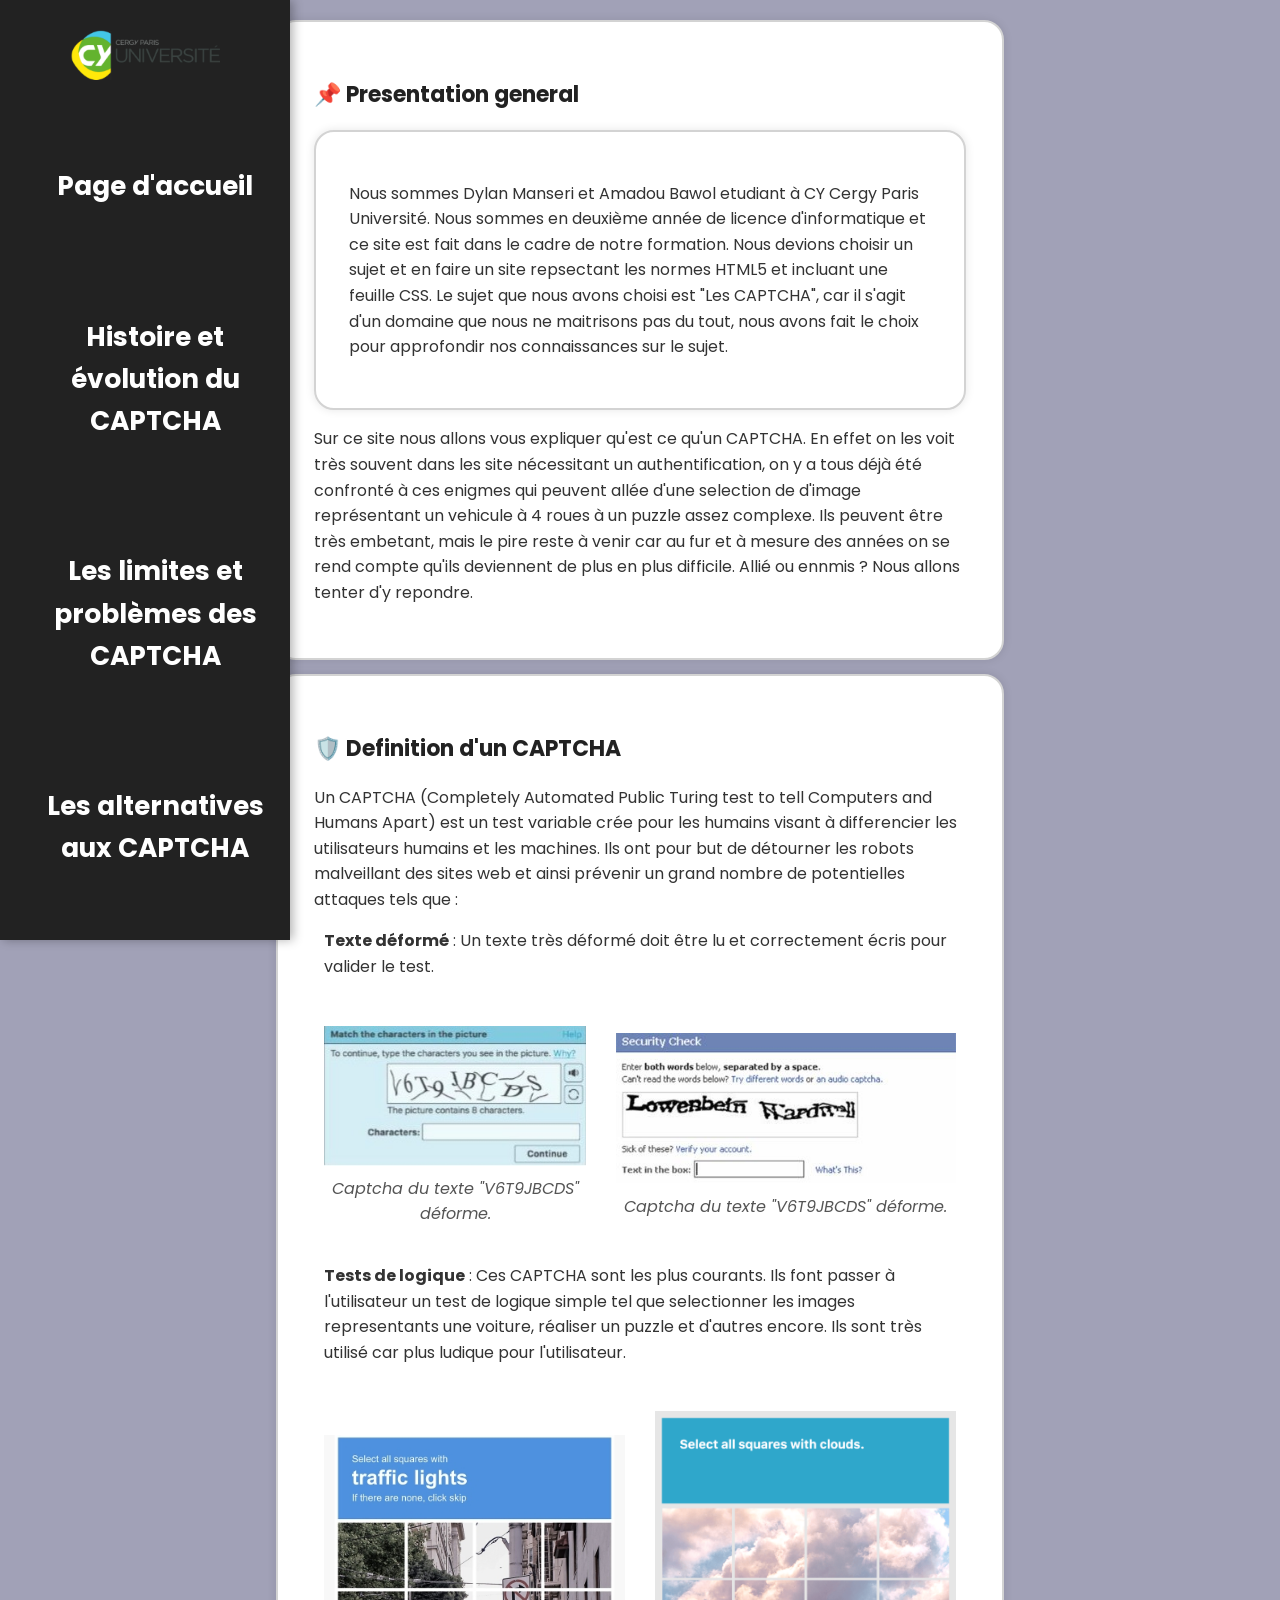
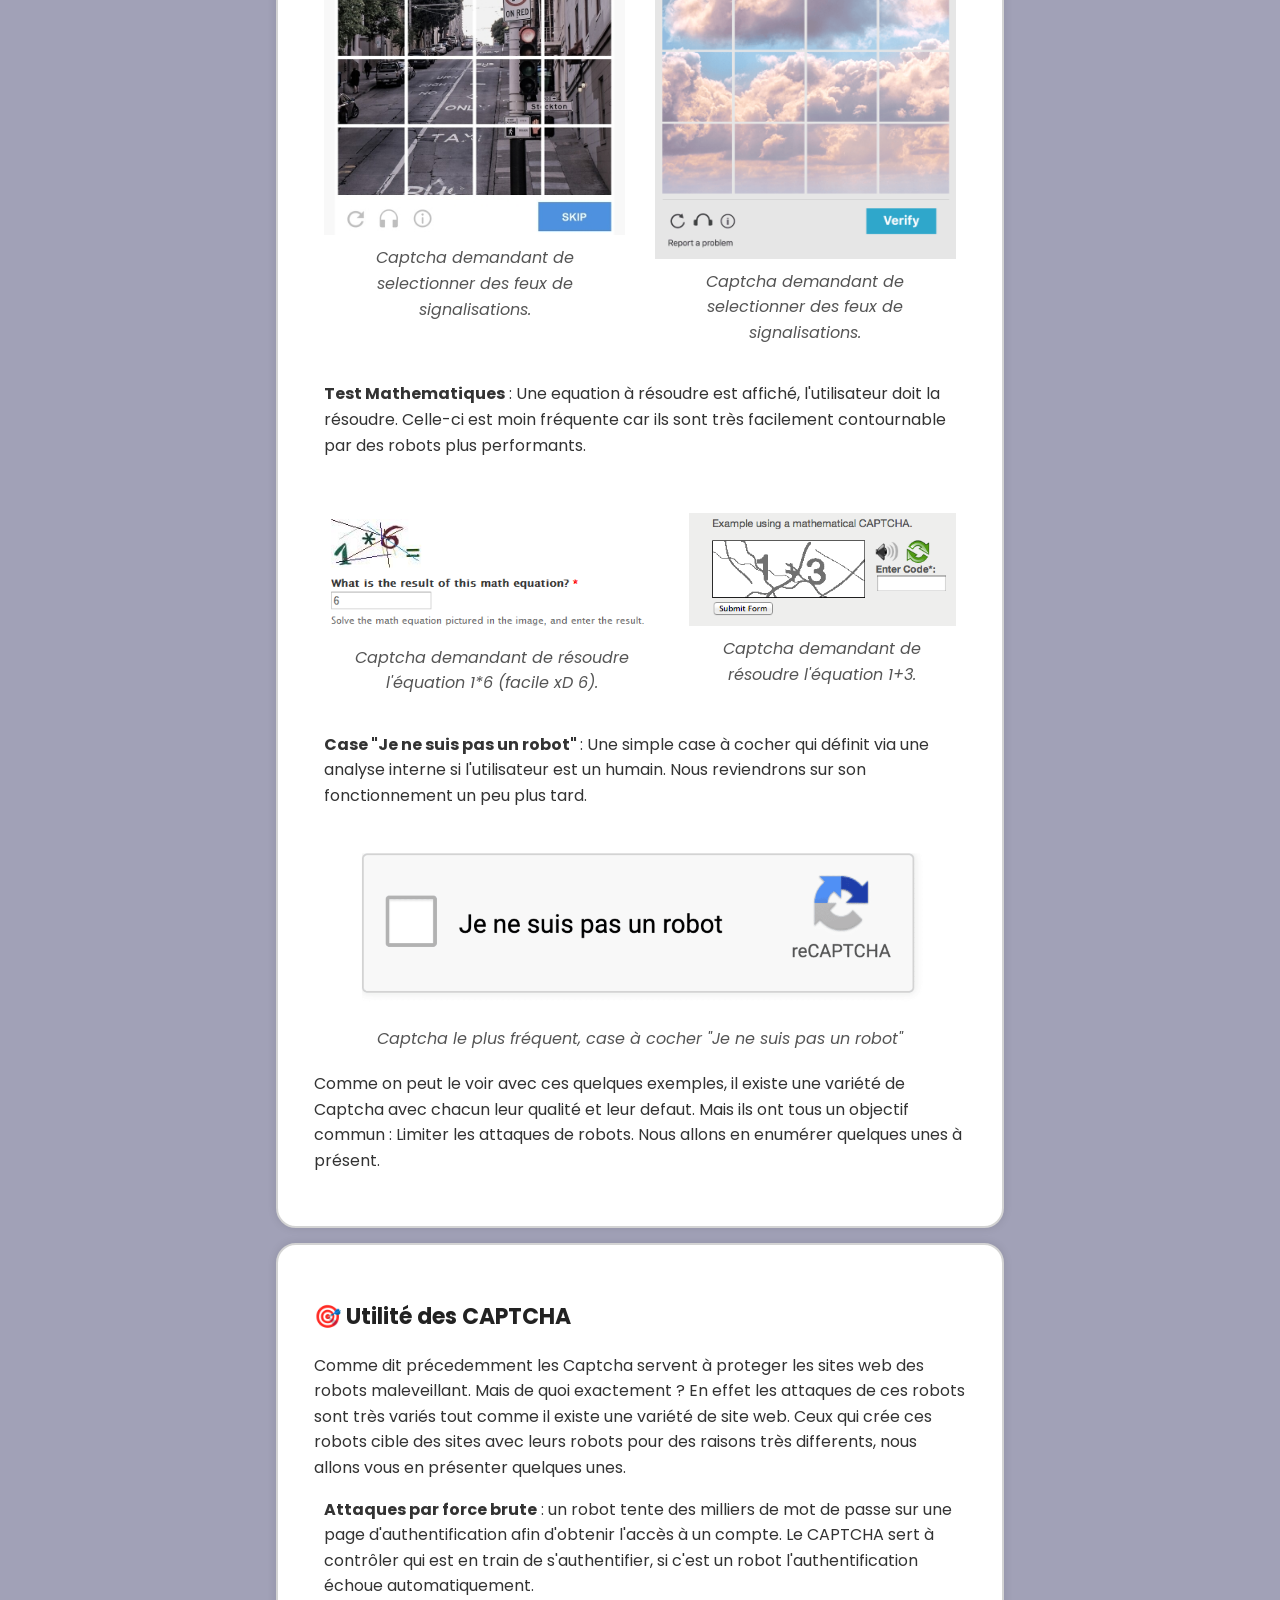
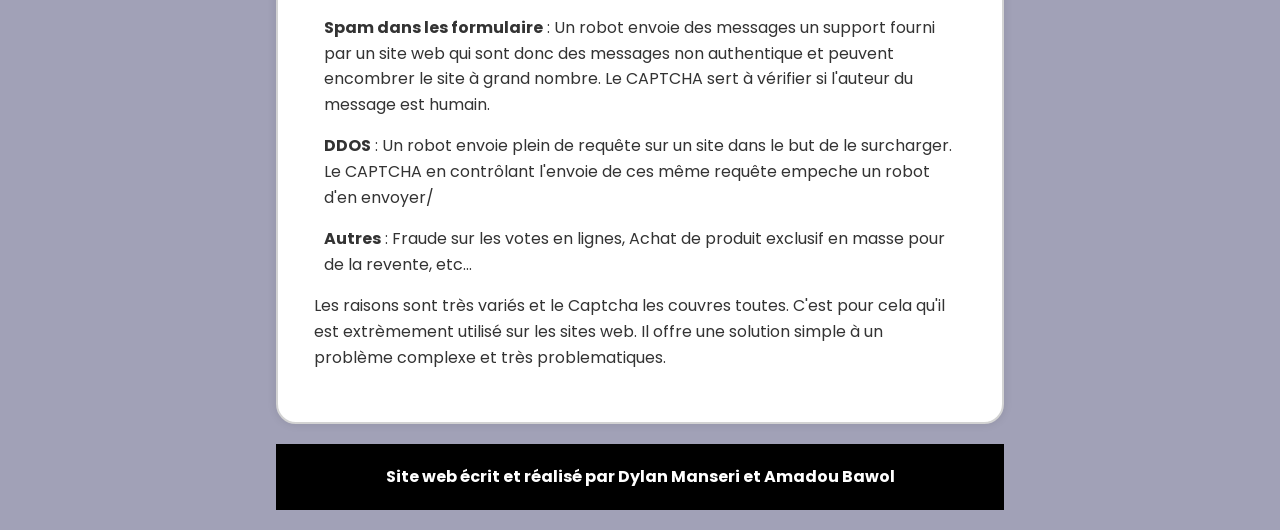
==== index.html @ c6b1b8c3 "Update index.html" ====
<!DOCTYPE html>
<html lang="fr">
<head>
    <meta charset="UTF-8">
      <meta name="description" content="Page d'introduction sur les CAPTCHA">
      <meta name="author" content="Dylan Manseri, Amadou Bawol">
      <link rel="icon" type="image/x-ico" href="favicon.ico"/>
      <link href="https://fonts.googleapis.com/css2?family=Poppins&display=swap" rel="stylesheet">
      <link rel="stylesheet" href="css/style.css">
    <title class="h1"> Les CAPTCHA</title>
</head>  
<body class="body">
    <header class="sidebar">
      <img src="images/cyLogo.png" alt="Logo de l'université CY Cergy Paris Université">
      <nav>
        <ul>
          <li>
            <p style="font-size : 24px"> <a href="index.html">Page d'accueil</a> </p>
          </li>
          <li>
            <p style="font-size : 24px"> <a href="histoire.html">Histoire et évolution du CAPTCHA</a> </p>
          </li>
          <li>
            <p style="font-size : 24px"> <a href="limite.html">Les limites et problèmes des CAPTCHA </a></p>
          </li>
          <li>
            <p style="font-size : 24px"> <a href="alternatives.html">Les alternatives aux CAPTCHA </a></p>
          </li>
        </ul>
      </nav>
    </header>
    <main class="cadrant">
        <section>
        <h2>📌 Presentation general</h2>
        <article>
            <p>Nous sommes Dylan Manseri et Amadou Bawol etudiant à CY Cergy Paris Université. Nous sommes en deuxième année de licence d'informatique et 
            ce site est fait dans le cadre de notre formation. Nous devions choisir un sujet et en faire un site repsectant les normes HTML5 et incluant une feuille CSS.
            Le sujet que nous avons choisi est "Les CAPTCHA", car il s'agit d'un domaine que nous ne maitrisons pas du tout, nous avons fait le choix pour approfondir
            nos connaissances sur le sujet. 
            </p>
        </article>
            <p>
            Sur ce site nous allons vous expliquer qu'est ce qu'un CAPTCHA. En effet on les voit très souvent dans les site 
            nécessitant un authentification, on y a tous déjà été confronté à ces enigmes qui peuvent allée d'une selection de d'image représentant un vehicule à 4 roues à un puzzle assez complexe. 
            Ils peuvent être très embetant, mais le pire reste à venir car au fur et à mesure des années on se rend compte qu'ils deviennent de plus en plus difficile. Allié ou ennmis ? 
            Nous allons tenter d'y repondre.
            </p>
        </section>
        <section>
            <h2>🛡️ Definition d'un CAPTCHA </h2>
            <p>Un CAPTCHA (Completely Automated Public Turing test to tell Computers and Humans Apart) est un test variable crée pour les humains visant à differencier
                les utilisateurs humains et les machines. Ils ont pour but de détourner les robots malveillant des sites web et ainsi prévenir un grand nombre de potentielles 
                attaques tels que :
                <nav>
                    <ul>
                        <li>
                            <p><strong>Texte déformé</strong> : Un texte très déformé doit être lu et correctement écris pour valider le test.</p>
                            <div class="double-image">
                              <figure>
                                  <img src="images/captchaMot.jpg" alt="Captcha d'un texte">
                                  <figcaption style ="font-style: italic;">Captcha du texte "V6T9JBCDS" déforme.</figcaption>
                              </figure>
                              <figure>
                                <img src="images/captchaTexte2.jpg" alt="Captcha d'un texte">
                                <figcaption style ="font-style: italic;">Captcha du texte "V6T9JBCDS" déforme.</figcaption>
                              </figure>
                            </div>
                        </li>
                        <li>
                            <p><strong>Tests de logique</strong> : Ces CAPTCHA sont les plus courants. Ils font passer à l'utilisateur un test de logique simple tel que 
                            selectionner les images representants une voiture, réaliser un puzzle et d'autres encore. Ils sont très utilisé car plus ludique pour 
                            l'utilisateur. </p>
                          <div class="double-image">
                            <figure>
                              <img src="images/captchaImage.jpg" alt="Captcha d'image">
                              <figcaption style ="font-style: italic;">Captcha demandant de selectionner des feux de signalisations.</figcaption>
                            </figure>
                            <figure>
                              <img src="images/captchaImage2.png" alt="Captcha d'image">
                              <figcaption style ="font-style: italic;">Captcha demandant de selectionner des feux de signalisations.</figcaption>
                            </figure>
                          </div>
                        </li>
                        <li>
                            <p><strong>Test Mathematiques</strong> : Une equation à résoudre est affiché, l'utilisateur doit la résoudre. Celle-ci est moin fréquente 
                                car ils sont très facilement contournable par des robots plus performants.
                            </p>
                            <div class="double-image">
                              <figure>
                                <img src="images/equationCaptcha.png" alt="Captcha d'une equation">
                                <figcaption style ="font-style: italic;">Captcha demandant de résoudre l'équation 1*6 (facile xD 6).</figcaption>
                              </figure>
                              <figure>
                                <img src="images/equationCaptcha2.png" alt="Captcha d'une equation">
                                <figcaption style ="font-style: italic;">Captcha demandant de résoudre l'équation 1+3.</figcaption>
                              </figure>
                            </div>
                        </li>
                        <li>
                            <p><strong>Case "Je ne suis pas un robot" </strong> : Une simple case à cocher qui définit via une analyse interne si l'utilisateur 
                            est un humain. Nous reviendrons sur son fonctionnement un peu plus tard.</p>
                            <figure style="text-align: center;">
                              <img src="images/jeNeSuisPasUnRobot.png" alt="Captcha d'une case à cocher">
                              <figcaption style ="font-style: italic;">Captcha le plus fréquent, case à cocher "Je ne suis pas un robot"</figcaption>
                            </figure>

                        </li>
                    </ul>
                </nav>
                <p>Comme on peut le voir avec ces quelques exemples, il existe une variété de Captcha avec chacun leur qualité et leur defaut. Mais ils ont 
                  tous un objectif commun : Limiter les attaques de robots. Nous allons en enumérer quelques unes à présent.
                </p>
        </section>
        <section>
          <h2>🎯 Utilité des CAPTCHA</h2>
            <p>Comme dit précedemment les Captcha servent à proteger les sites web des robots maleveillant. Mais de quoi exactement ? En effet 
              les attaques de ces robots sont très variés tout comme il existe une variété de site web. Ceux qui crée ces robots cible des sites 
              avec leurs robots pour des raisons très differents, nous allons vous en présenter quelques unes.
            </p>
            <nav>
                <ul>
                    <li>
                        <p><strong>Attaques par force brute</strong> : un robot tente des milliers de mot de passe sur une page d'authentification afin d'obtenir
                        l'accès à un compte. Le CAPTCHA sert à contrôler qui est en train de s'authentifier, si c'est un robot l'authentification échoue automatiquement.</p>
                    </li>
                    <li>
                        <p><strong>Spam dans les formulaire</strong> : Un robot envoie des messages un support fourni par un site web qui sont donc des messages 
                         non authentique et peuvent encombrer le site à grand nombre. Le CAPTCHA sert à vérifier si l'auteur du message est humain.</p>
                    </li>
                    <li>
                        <p><strong>DDOS</strong> : Un robot envoie plein de requête sur un site dans le but de le surcharger. Le CAPTCHA en contrôlant l'envoie de ces
                        même requête empeche un robot d'en envoyer/</p>
                    </li>
                    <li>
                        <p><strong>Autres</strong> : Fraude sur les votes en lignes, Achat de produit exclusif en masse pour de la revente, etc...</p>
                    </li>
                </ul>
            </nav>
            <p>Les raisons sont très variés et le Captcha les couvres toutes. C'est pour cela qu'il est extrèmement utilisé sur les sites web. 
              Il offre une solution simple à un problème complexe et très problematiques. </p>
        </section>
    </main>
    <footer class="footer"><strong>Site web écrit et réalisé par Dylan Manseri et Amadou Bawol</strong></footer>
</body>
</html>
---- css/style.css ----
body {
    font-family: 'Poppins', sans-serif;
    margin: 0;
    background-color: #3a3a6979;
    color: #333;
    line-height: 1.6;
    padding: 20px;
    margin-left: 20%;
    margin-right: 20%;
}

.double-image {
    justify-content: center; /* Centre les figures horizontalement */
    align-items: center;
    display: flex;
    gap: 30px;
}

.content {
    margin-left: 270px; /* Décale le contenu pour éviter qu'il soit sous la sidebar */
    padding: 20px;
}


header {
    background-color: black;
    color: white;
    padding: 20px;
    text-align: center;
}


nav ul {
    list-style: none;
    padding: 0;
    justify-content: center;
}

nav ul li {
    margin: 10px;
}

nav ul li a {
    color: white;
    text-decoration: none;
    font-size: 20px;
    font-weight: bold;
}

ul {
    padding-left: 20px;
}


h1 {
    font-size: 36px;
    text-align: center;
    text-transform: uppercase;
}

h2 {
    font-size: 22px;
    font-weight: bold;
    color: #222;
}


.sidebar {
    position: fixed;
    left: 0;
    top: 0;
    width: 250px; /* Largeur */
    height: 100vh; /* Hauteur sur toute la page */
    background: #222; /* Noir léger pour un effet moderne */
    color: white;
    padding-top: 20px;
    box-shadow: 3px 0 10px rgba(0, 0, 0, 0.3); /* Ajoute une ombre à droite */
    display: flex;
    flex-direction: column;
    align-items: center;
}

/* Style du logo */
.sidebar img {
    width: 150px; /* Ajuste la taille du logo */
    margin-bottom: 20px;
}

/* Style des liens */
.sidebar ul {
    list-style: none;
    padding: 0;
    width: 100%;
}

.sidebar ul li {
    width: 100%;
    text-align: center;
    padding: 15px 0;
}

.sidebar ul li a {
    color: white;
    text-decoration: none;
    font-size: 1.1em;
    font-weight: bold;
    display: block;
    padding: 10px;
    transition: background 0.3s, transform 0.2s;
}

/* Effet au survol */
.sidebar ul li a:hover {
    background: #444;
    transform: scale(1.05); /* Légère animation */
    border-radius: 5px;
}


section, article {
    background: white;
    border-radius: 20px;
    box-shadow: 0px 0px 10px rgba(0, 0, 0, 0.1);
    padding: 5%;
    margin-bottom : 2%;
    border:2px solid rgb(211, 211, 211);
}


img {
    max-width: 100%;
    height: auto;
    display: block;
    margin: 10px auto;
}


figure {
    text-align: center;
    margin: 20px 0;
}

figcaption {
    font-style: italic;
    color: #555;
}


table {
    width: 100%;
    border-collapse: collapse;
    margin-top: 10px;
}

th, td {
    border: 1px solid #ddd;
    padding: 10px;
    text-align: left;
}

th {
    background: #333;
    color: white;
}


footer {
    text-align: center;
    padding: 20px;
    background: black;
    color: white;
    margin-top: 20px;
}

.conteneur{
    display: flex; /* Active l'affichage en ligne */
    justify-content: center; /* Centre les figures horizontalement */
    align-items: center;
    gap: 20px; /* Espace entre l'image et le texte */
}

.conteneur img {
    flex-basis: 30%; /* L’image prend 30% de l’espace */
    max-width: 200px; /* Taille max */
    height: auto;
    flex-shrink: 0; /* Empêche l’image de se réduire */
    border-radius: 10px; /* Optionnel : Ajoute des bords arrondis */
}

.container p {
    flex: 1; /* Le texte prend tout l’espace restant */
    font-size: 1.2em; /* Agrandir le texte si besoin */
}
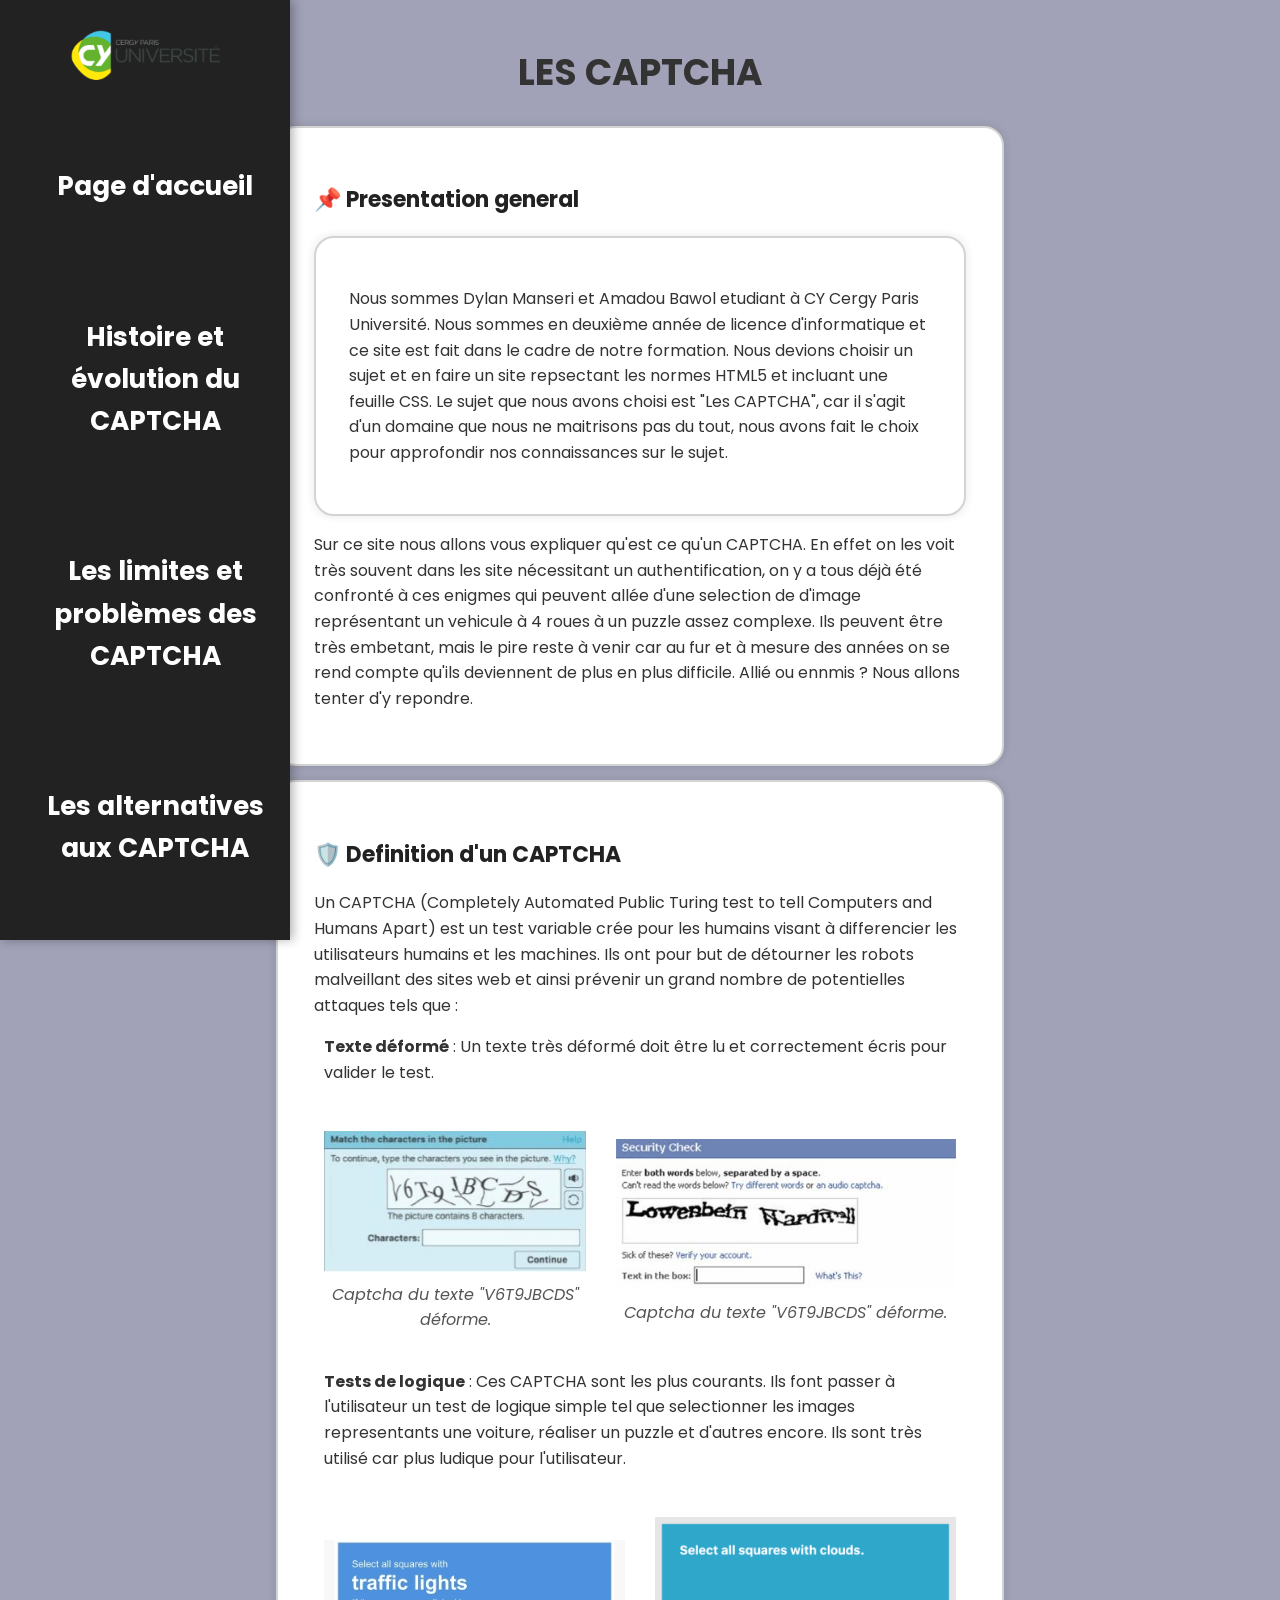
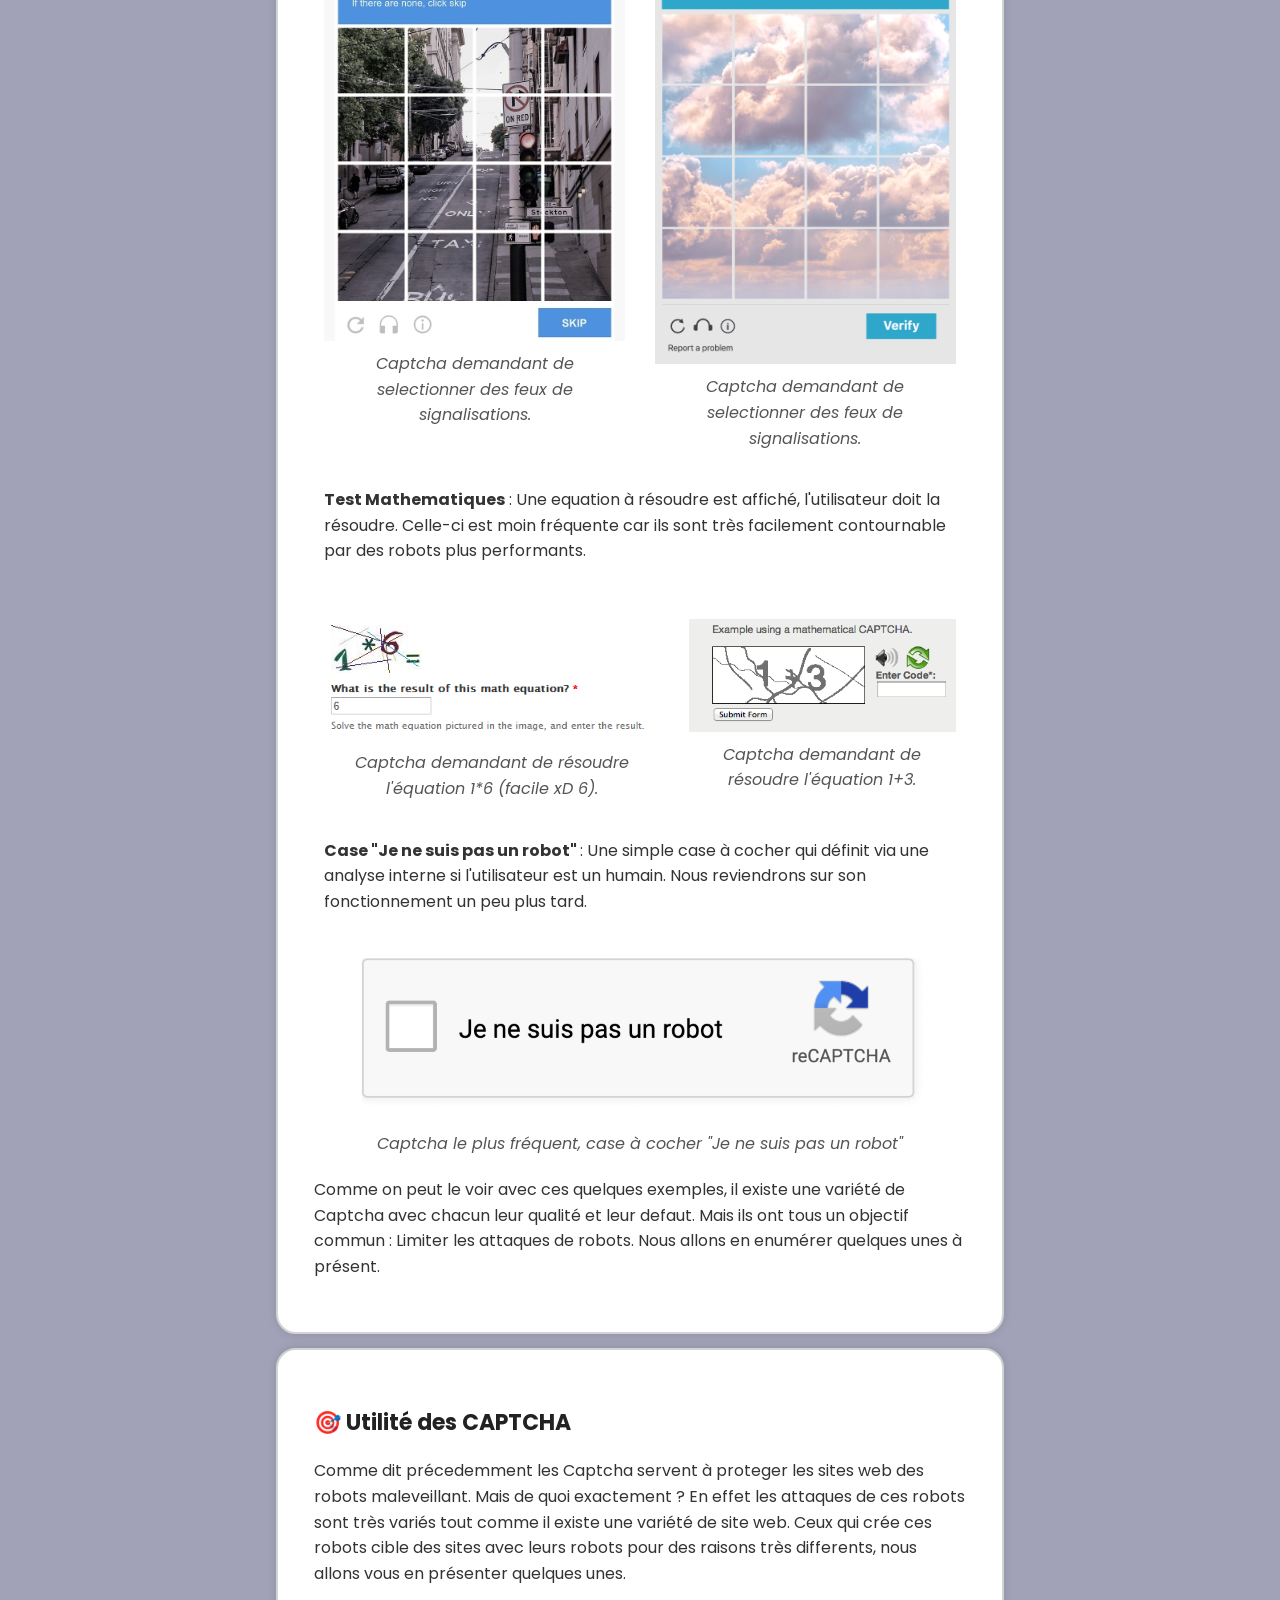
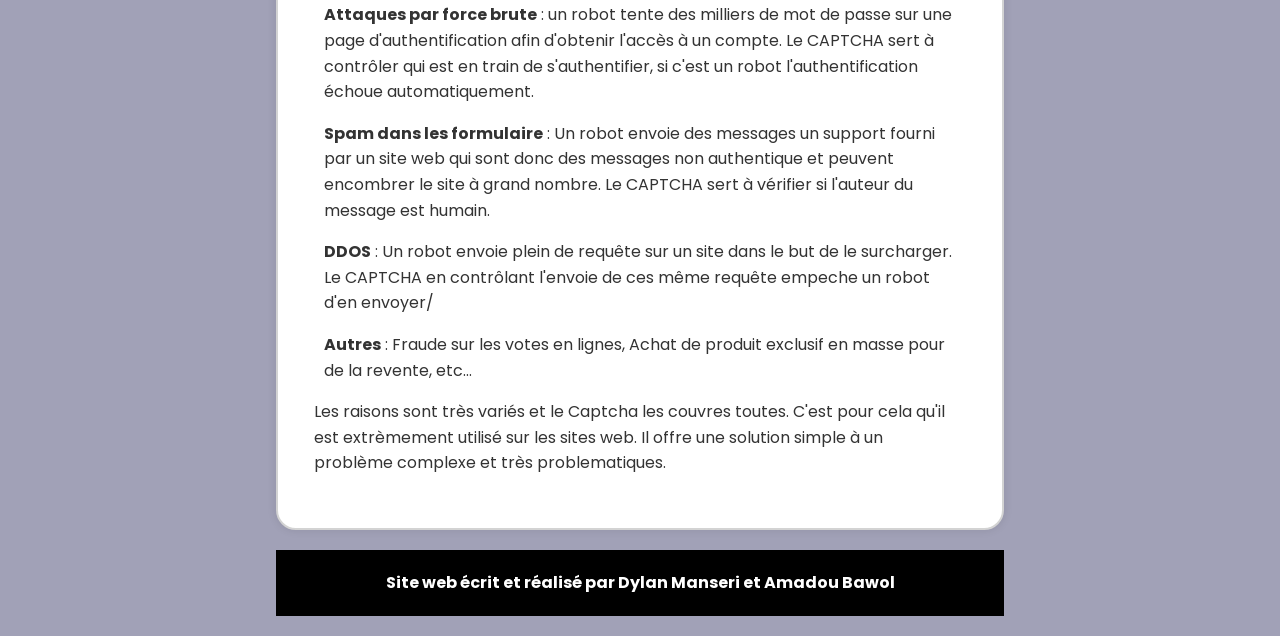
==== commit 87fd1279: "Update index.html" ====
--- a/index.html
+++ b/index.html
@@ -7,9 +7,10 @@
       <link rel="icon" type="image/x-ico" href="favicon.ico"/>
       <link href="https://fonts.googleapis.com/css2?family=Poppins&display=swap" rel="stylesheet">
       <link rel="stylesheet" href="css/style.css">
-    <title class="h1"> Les CAPTCHA</title>
+    <title> Les CAPTCHA</title>
 </head>  
 <body class="body">
+    <h1 class="h1">Les CAPTCHA</h1>
     <header class="sidebar">
       <img src="images/cyLogo.png" alt="Logo de l'université CY Cergy Paris Université">
       <nav>
--- a/css/style.css
+++ b/css/style.css
@@ -151,6 +151,8 @@
     width: 100%;
     border-collapse: collapse;
     margin-top: 10px;
+    border: 1px solid black; 
+    border-collapse: collapse;
 }
 
 th, td {
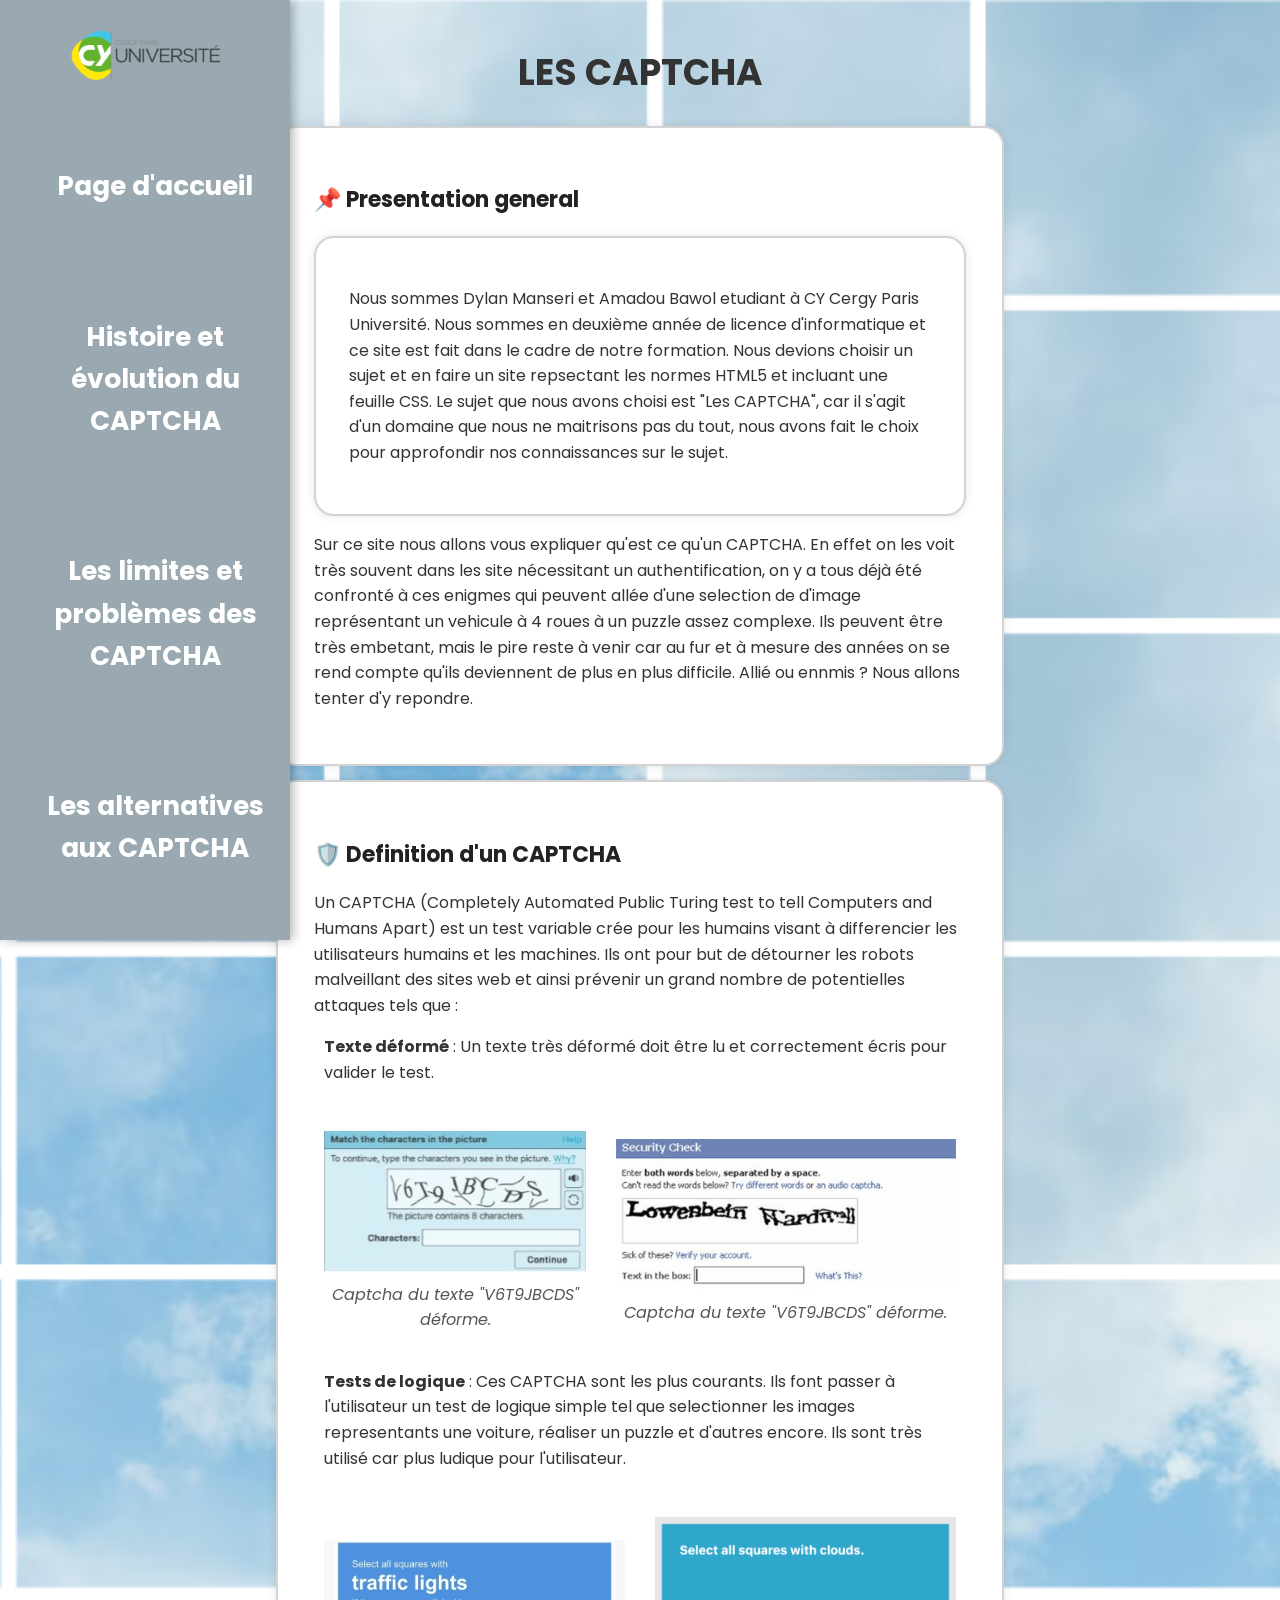
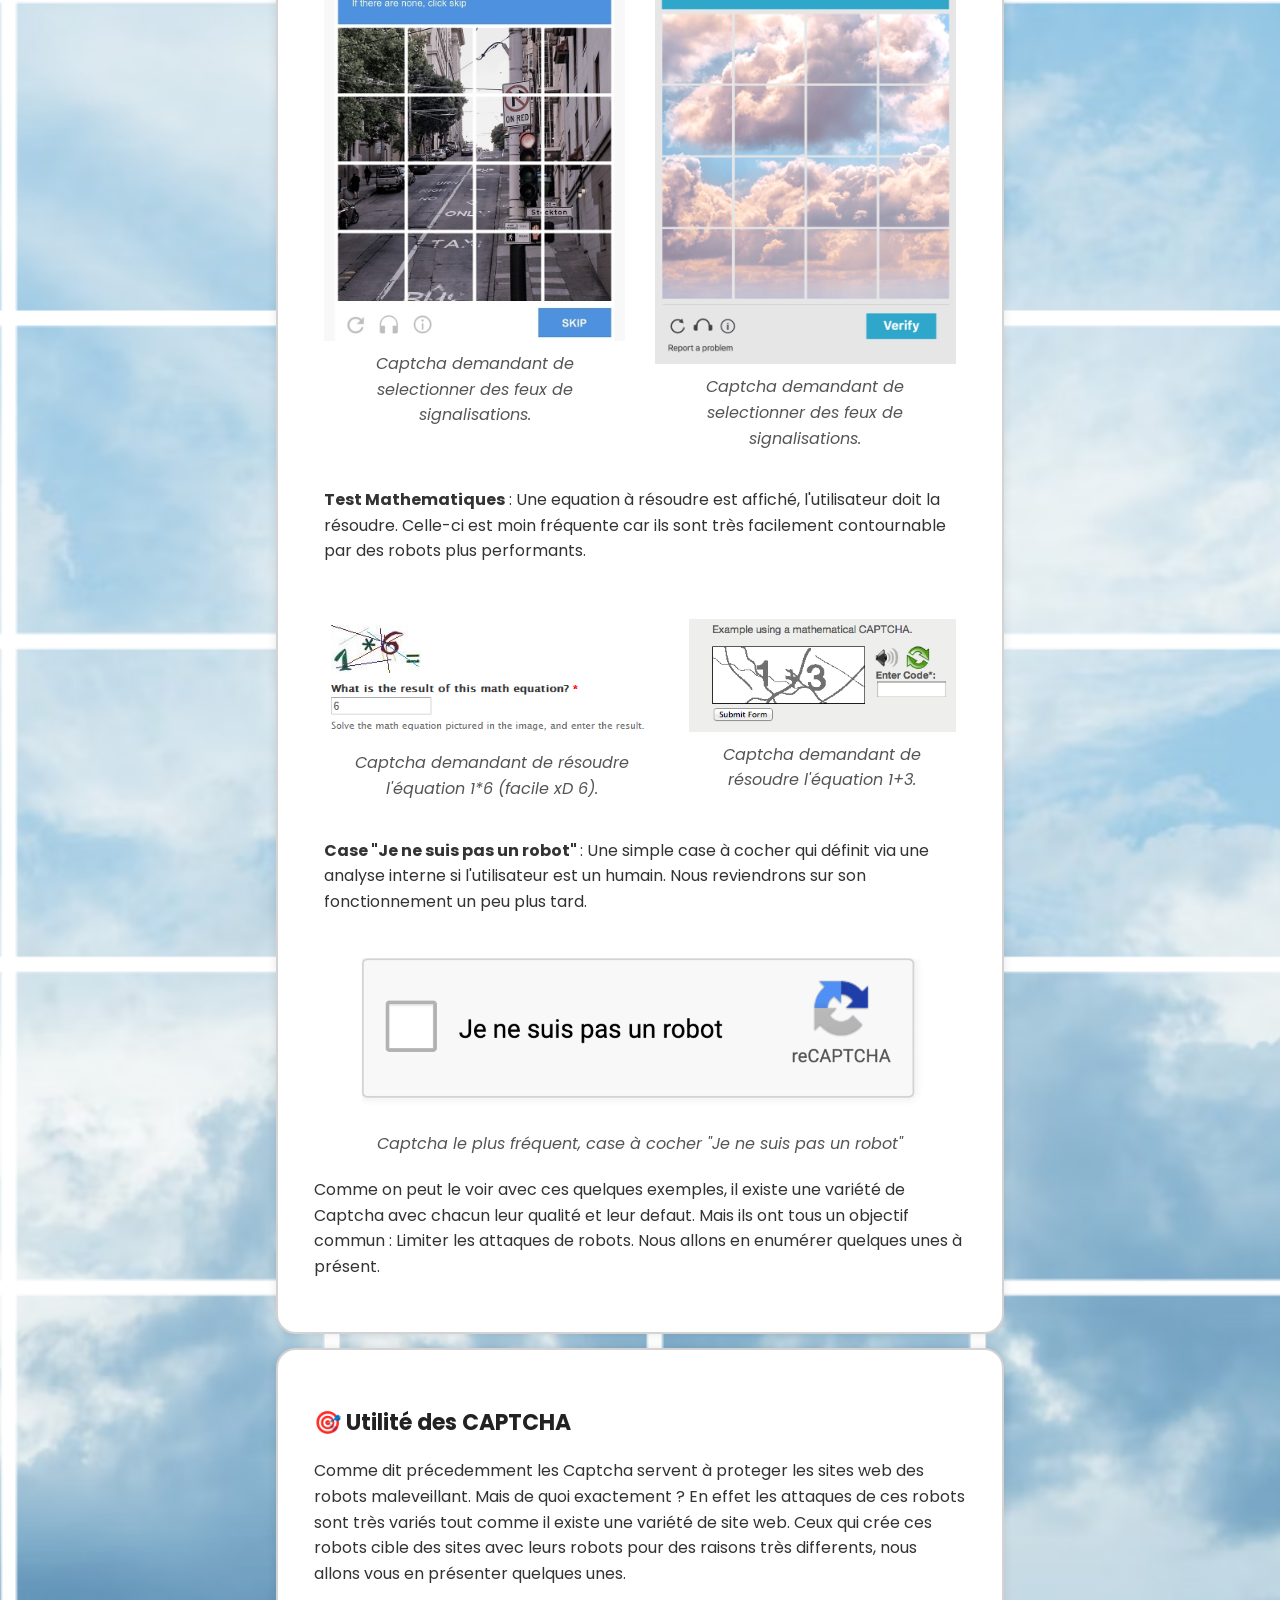
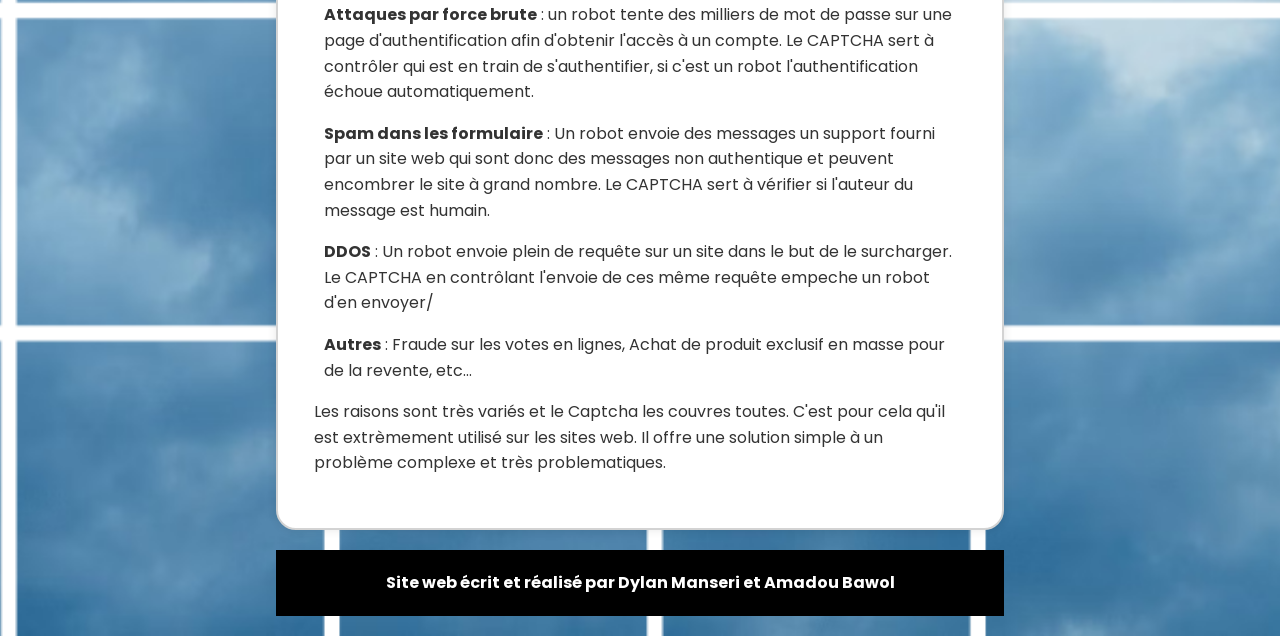
==== commit ba423e71: "Update index.html" ====
--- a/index.html
+++ b/index.html
@@ -12,7 +12,9 @@
 <body class="body">
     <h1 class="h1">Les CAPTCHA</h1>
     <header class="sidebar">
-      <img src="images/cyLogo.png" alt="Logo de l'université CY Cergy Paris Université">
+      <a href="https://www.cyu.fr/" target="_blank">
+        <img src="images/cyLogo.png" alt="Logo de l'université CY Cergy Paris Université">
+      </a>
       <nav>
         <ul>
           <li>
--- a/css/style.css
+++ b/css/style.css
@@ -1,5 +1,9 @@
 
 body {
+    background-image: url("../images/cloud.png");
+    background-size: cover;
+    background-position: center;
+    background-repeat: no-repeat;
     font-family: 'Poppins', sans-serif;
     margin: 0;
     background-color: #3a3a6979;
@@ -11,14 +15,14 @@
 }
 
 .double-image {
-    justify-content: center; /* Centre les figures horizontalement */
+    justify-content: center; 
     align-items: center;
     display: flex;
     gap: 30px;
 }
 
 .content {
-    margin-left: 270px; /* Décale le contenu pour éviter qu'il soit sous la sidebar */
+    margin-left: 270px; 
     padding: 20px;
 }
 
@@ -70,24 +74,24 @@
     position: fixed;
     left: 0;
     top: 0;
-    width: 250px; /* Largeur */
-    height: 100vh; /* Hauteur sur toute la page */
-    background: #222; /* Noir léger pour un effet moderne */
-    color: white;
+    width: 250px; 
+    height: 100vh;
+    background: #9aa9b1; 
+    color: rgba(36, 59, 85, 0.257);
     padding-top: 20px;
-    box-shadow: 3px 0 10px rgba(0, 0, 0, 0.3); /* Ajoute une ombre à droite */
+    box-shadow: 3px 0 10px rgba(0, 0, 0, 0.3); 
     display: flex;
     flex-direction: column;
     align-items: center;
 }
 
-/* Style du logo */
+
 .sidebar img {
-    width: 150px; /* Ajuste la taille du logo */
+    width: 150px; 
     margin-bottom: 20px;
 }
 
-/* Style des liens */
+
 .sidebar ul {
     list-style: none;
     padding: 0;
@@ -110,10 +114,10 @@
     transition: background 0.3s, transform 0.2s;
 }
 
-/* Effet au survol */
+
 .sidebar ul li a:hover {
     background: #444;
-    transform: scale(1.05); /* Légère animation */
+    transform: scale(1.05); 
     border-radius: 5px;
 }
 
@@ -176,21 +180,21 @@
 }
 
 .conteneur{
-    display: flex; /* Active l'affichage en ligne */
-    justify-content: center; /* Centre les figures horizontalement */
+    display: flex; 
+    justify-content: center; 
     align-items: center;
-    gap: 20px; /* Espace entre l'image et le texte */
+    gap: 20px; 
 }
 
 .conteneur img {
-    flex-basis: 30%; /* L’image prend 30% de l’espace */
-    max-width: 200px; /* Taille max */
+    flex-basis: 30%; 
+    max-width: 200px; 
     height: auto;
-    flex-shrink: 0; /* Empêche l’image de se réduire */
-    border-radius: 10px; /* Optionnel : Ajoute des bords arrondis */
+    flex-shrink: 0; 
+    border-radius: 10px;
 }
 
 .container p {
-    flex: 1; /* Le texte prend tout l’espace restant */
-    font-size: 1.2em; /* Agrandir le texte si besoin */
-}
+    flex: 1; 
+    font-size: 1.2em; 
+}
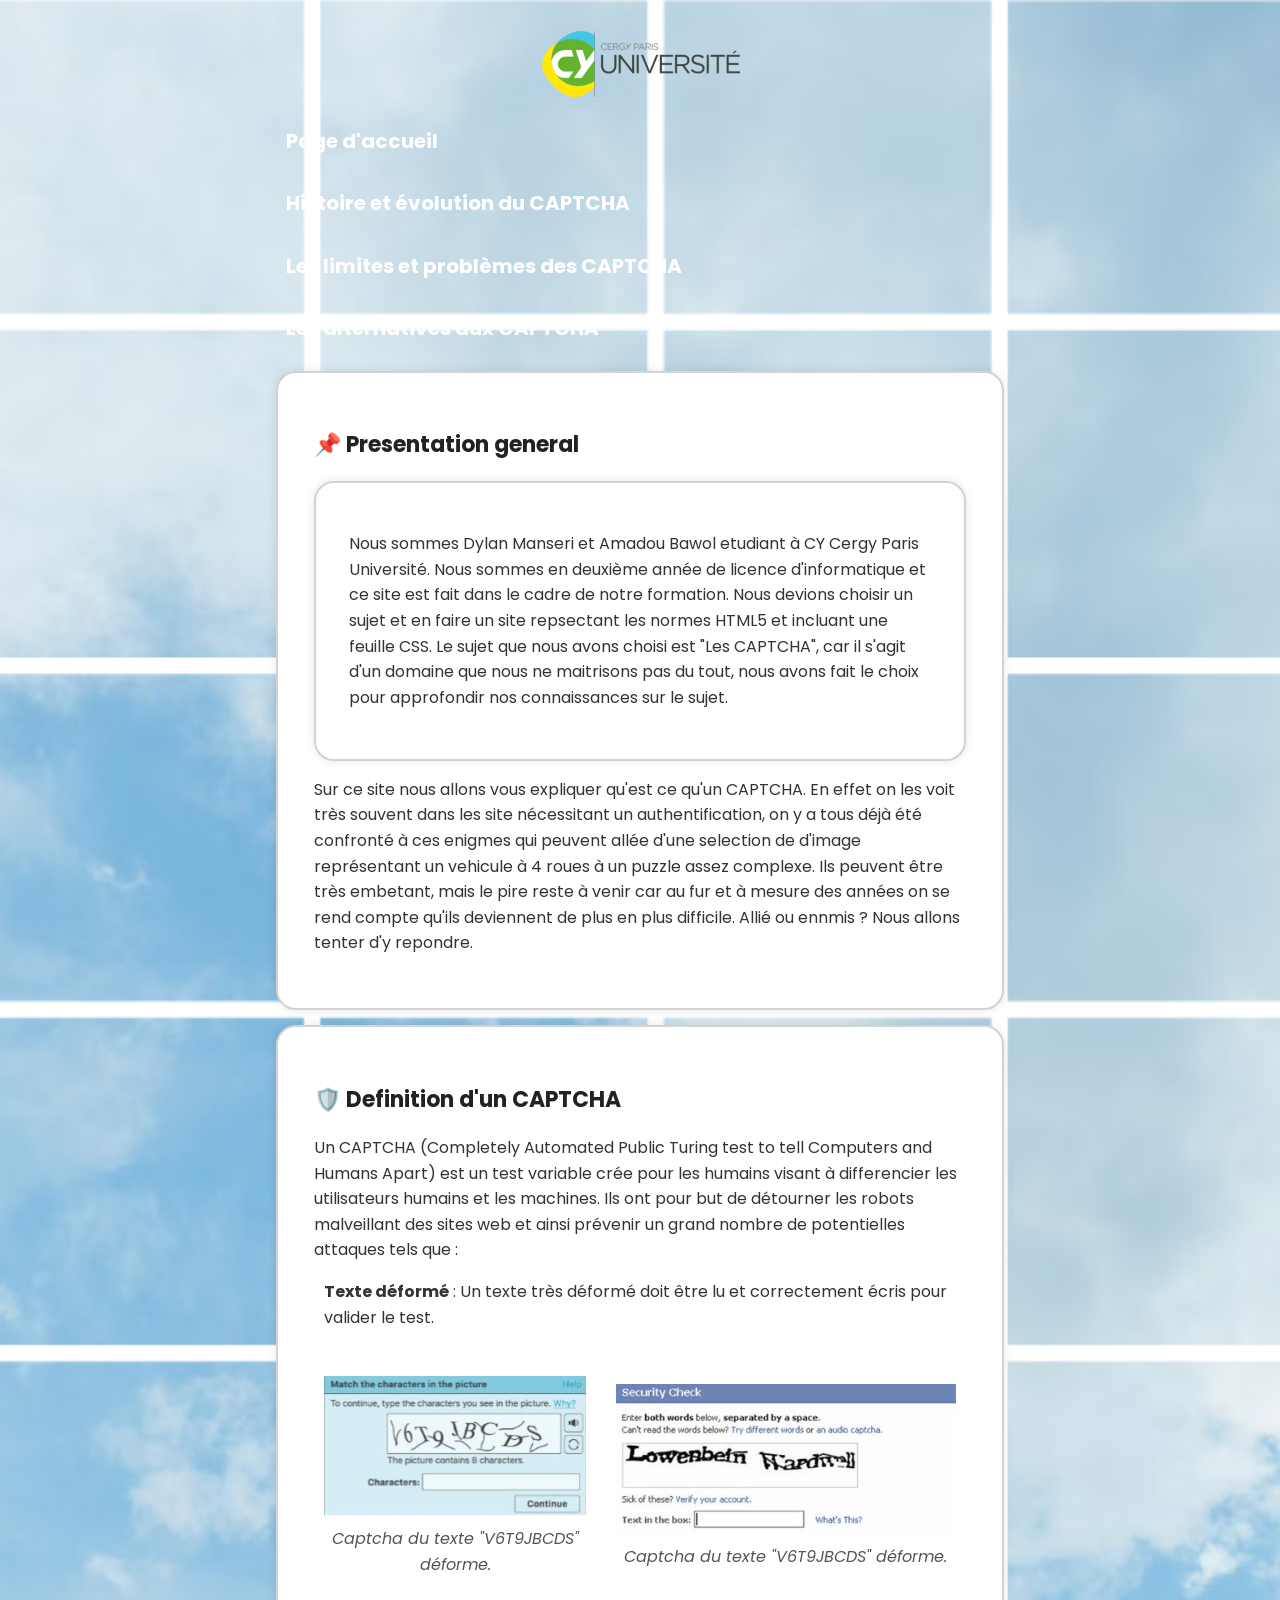
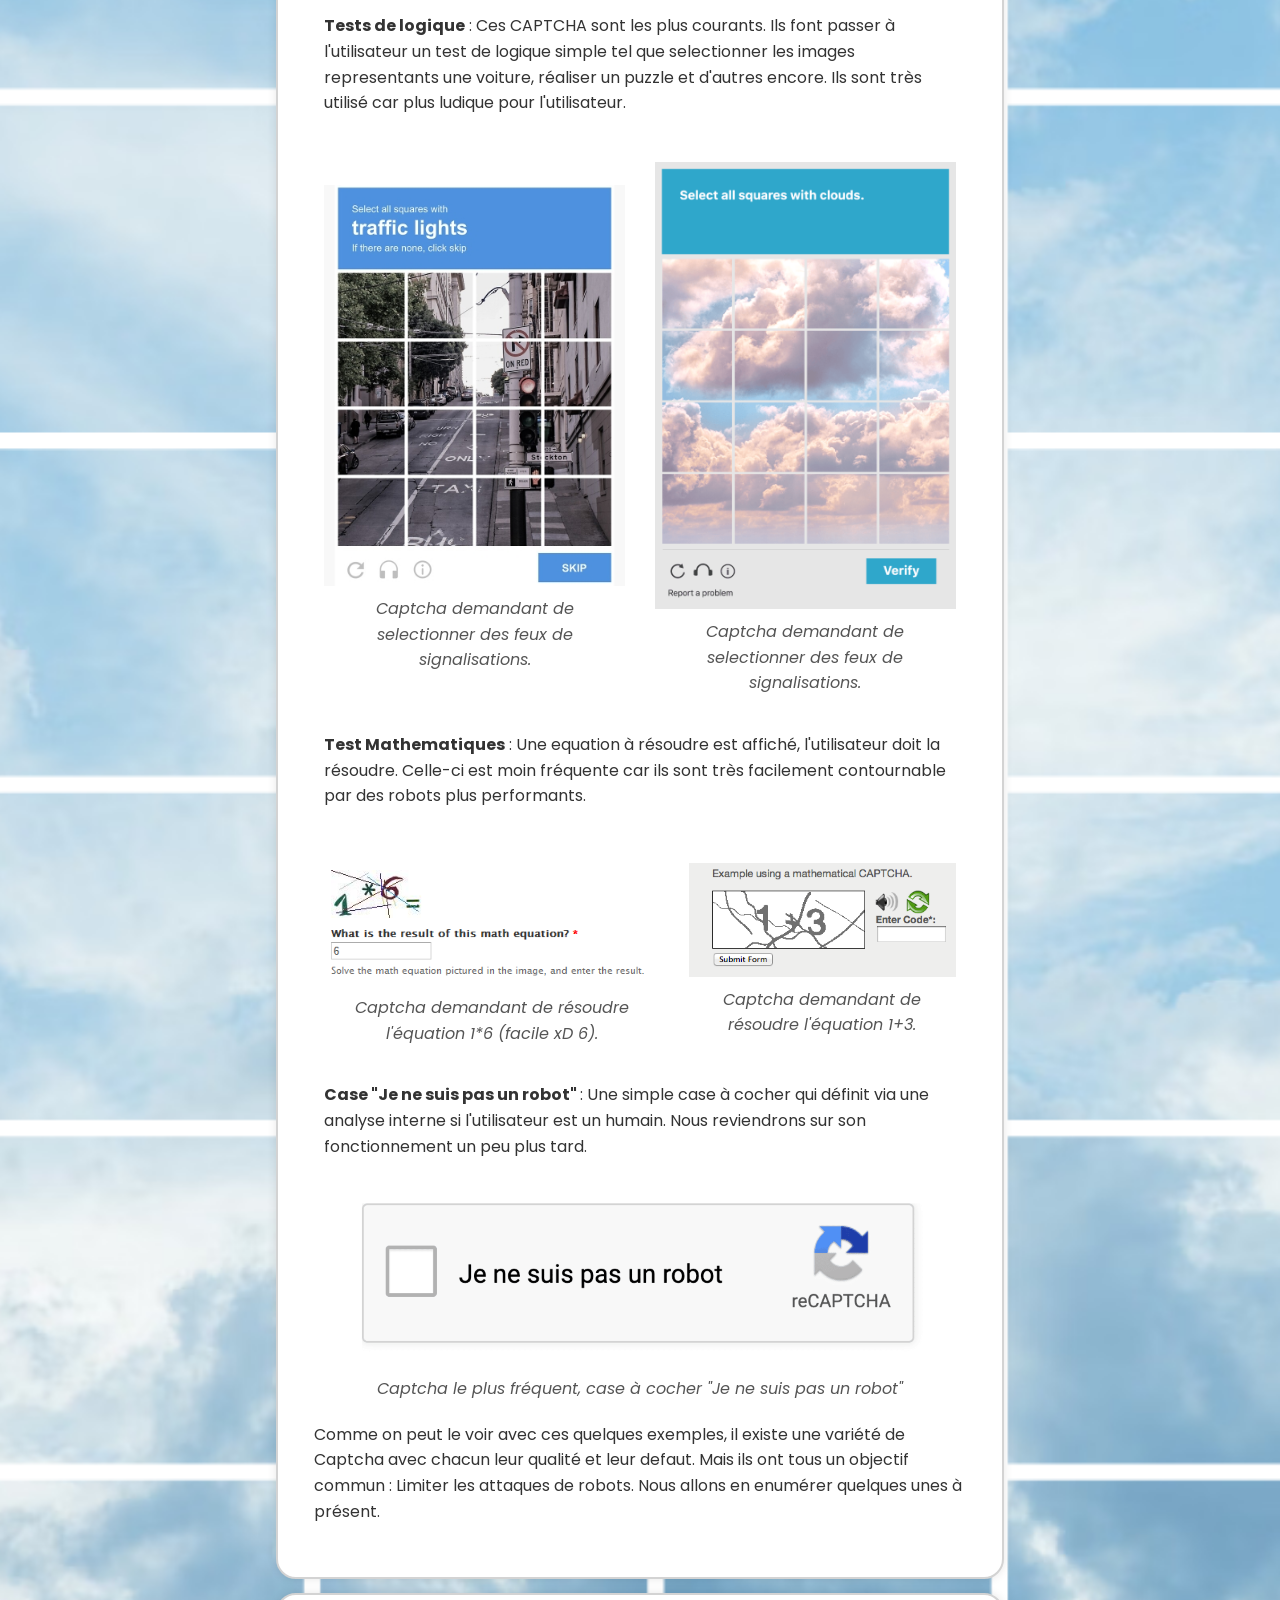
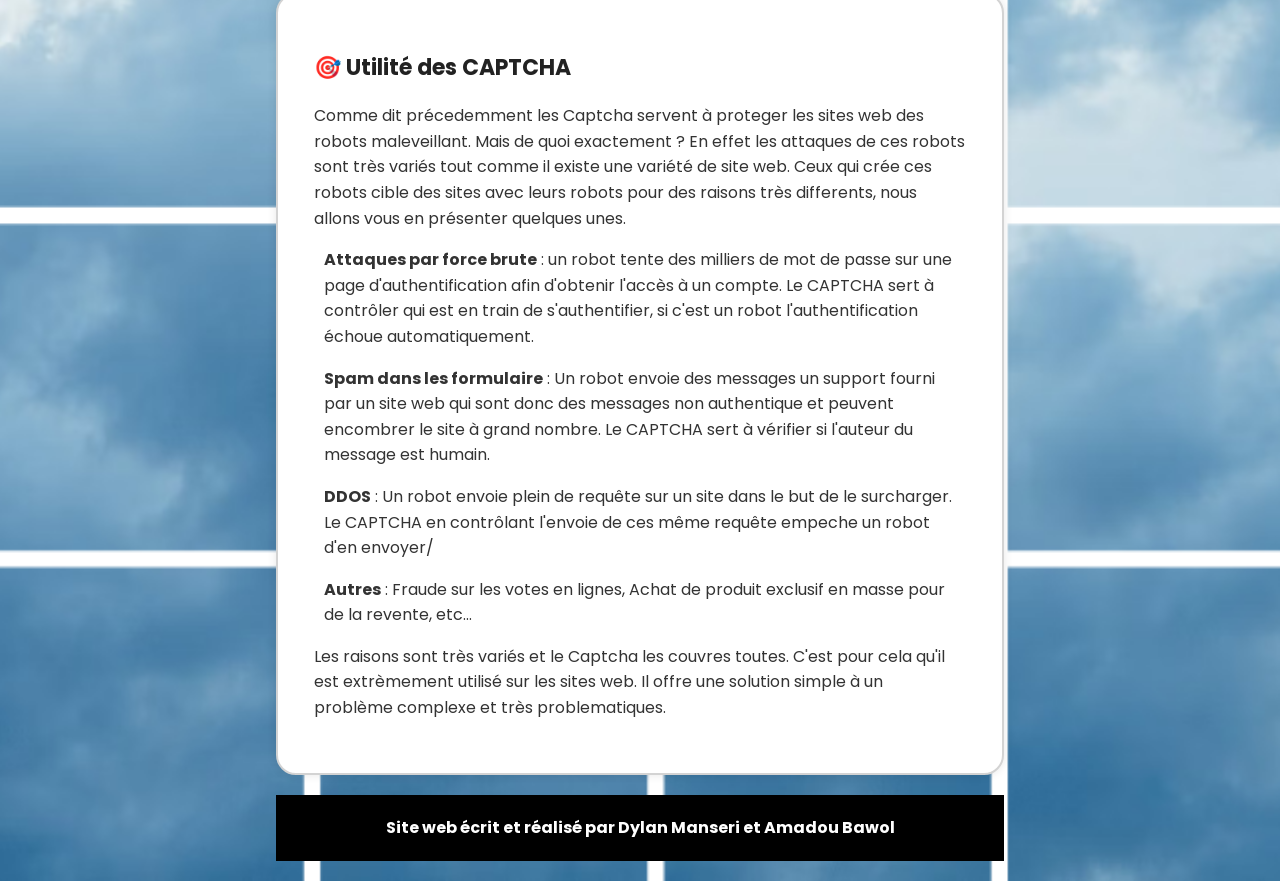
==== commit c54f7f20: "Sauvegarde avant pull" ====
--- a/index.html
+++ b/index.html
@@ -7,14 +7,7 @@
       <link rel="icon" type="image/x-ico" href="favicon.ico"/>
       <link href="https://fonts.googleapis.com/css2?family=Poppins&display=swap" rel="stylesheet">
       <link rel="stylesheet" href="css/style.css">
-    <title> Les CAPTCHA</title>
-</head>  
-<body class="body">
-    <h1 class="h1">Les CAPTCHA</h1>
-    <header class="sidebar">
-      <a href="https://www.cyu.fr/" target="_blank">
-        <img src="images/cyLogo.png" alt="Logo de l'université CY Cergy Paris Université">
-      </a>
+      <img src="images/cyLogo.png" alt="Logo de l'université CY Cergy Paris Université">
       <nav>
         <ul>
           <li>
--- a/css/style.css
+++ b/css/style.css
@@ -6,7 +6,6 @@
     background-repeat: no-repeat;
     font-family: 'Poppins', sans-serif;
     margin: 0;
-    background-color: #3a3a6979;
     color: #333;
     line-height: 1.6;
     padding: 20px;
@@ -58,9 +57,21 @@
 
 
 h1 {
-    font-size: 36px;
-    text-align: center;
+    background: rgba(231, 231, 231, 0.508); /* Fond noir semi-transparent */
+    color: #000000; /* Texte orange vif */
+    padding: 15px 30px;
+    border-radius: 8px; /* Bords arrondis */
+    text-align: center;
+    font-size: 2.5rem;
+    font-weight: bold;
     text-transform: uppercase;
+    border: 2px solid rgba(230, 230, 230, 0.8); /* Bordure orange légère */
+    display: inline-block; /* Ajuste la largeur du titre */
+    box-shadow: 0 4px 10px rgba(0, 0, 0, 0.3); /* Ombre légère */
+    text-shadow: 3px 3px 5px rgba(0, 0, 0, 0.5); /* Ombre noire légère */
+    display: block; /* S'assure qu'il prend toute la ligne */
+    width: fit-content; /* Ajuste la largeur au texte */
+    margin: 0 auto; /* Centre horizontalement */
 }
 
 h2 {
@@ -74,10 +85,10 @@
     position: fixed;
     left: 0;
     top: 0;
-    width: 250px; 
-    height: 100vh;
-    background: #9aa9b1; 
-    color: rgba(36, 59, 85, 0.257);
+    width: 250px; /* Largeur */
+    height: 100vh; /* Hauteur sur toute la page */
+    background: #222; /* Noir léger pour un effet moderne */
+    color: white;
     padding-top: 20px;
     box-shadow: 3px 0 10px rgba(0, 0, 0, 0.3); 
     display: flex;
@@ -91,7 +102,7 @@
     margin-bottom: 20px;
 }
 
-
+/* Style des liens */
 .sidebar ul {
     list-style: none;
     padding: 0;
@@ -114,7 +125,7 @@
     transition: background 0.3s, transform 0.2s;
 }
 
-
+/* Effet au survol */
 .sidebar ul li a:hover {
     background: #444;
     transform: scale(1.05); 
@@ -190,8 +201,8 @@
     flex-basis: 30%; 
     max-width: 200px; 
     height: auto;
-    flex-shrink: 0; 
-    border-radius: 10px;
+    flex-shrink: 0; /* Empêche l’image de se réduire */
+    border-radius: 10px; /* Optionnel : Ajoute des bords arrondis */
 }
 
 .container p {
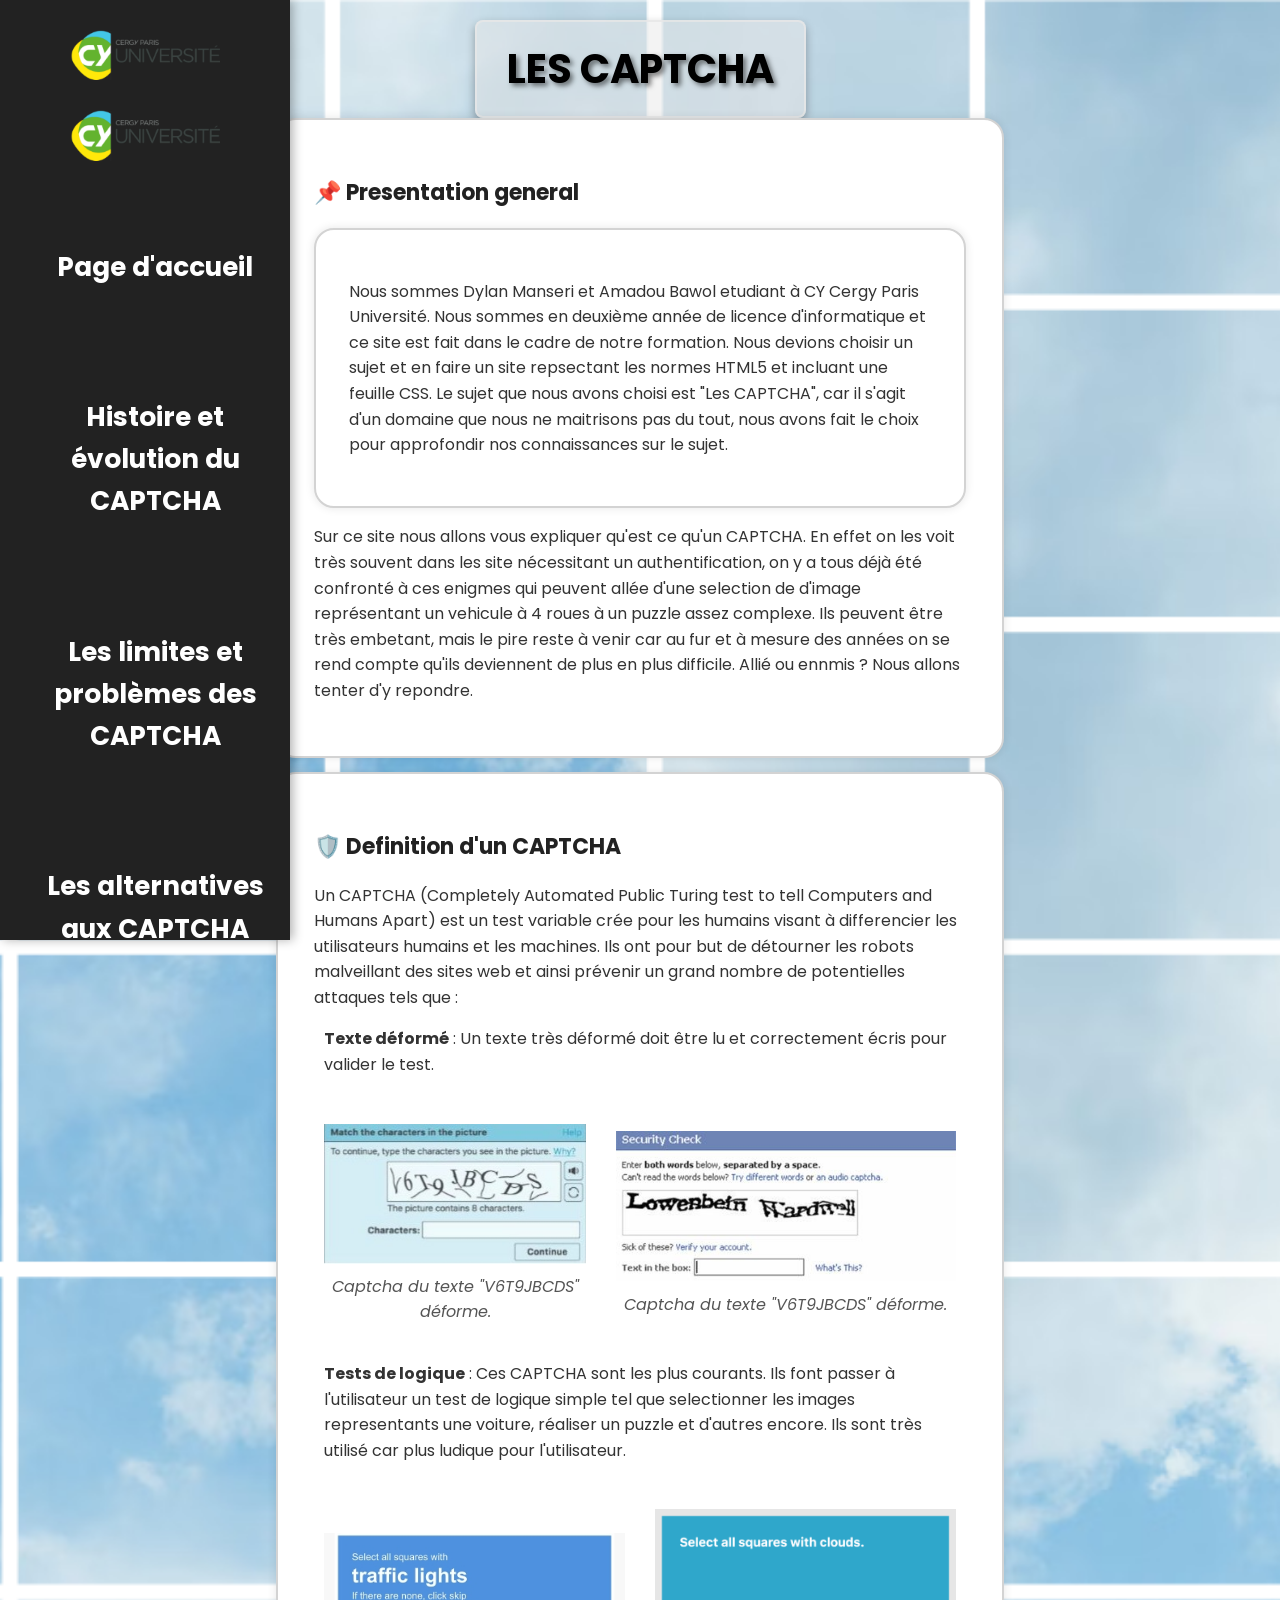
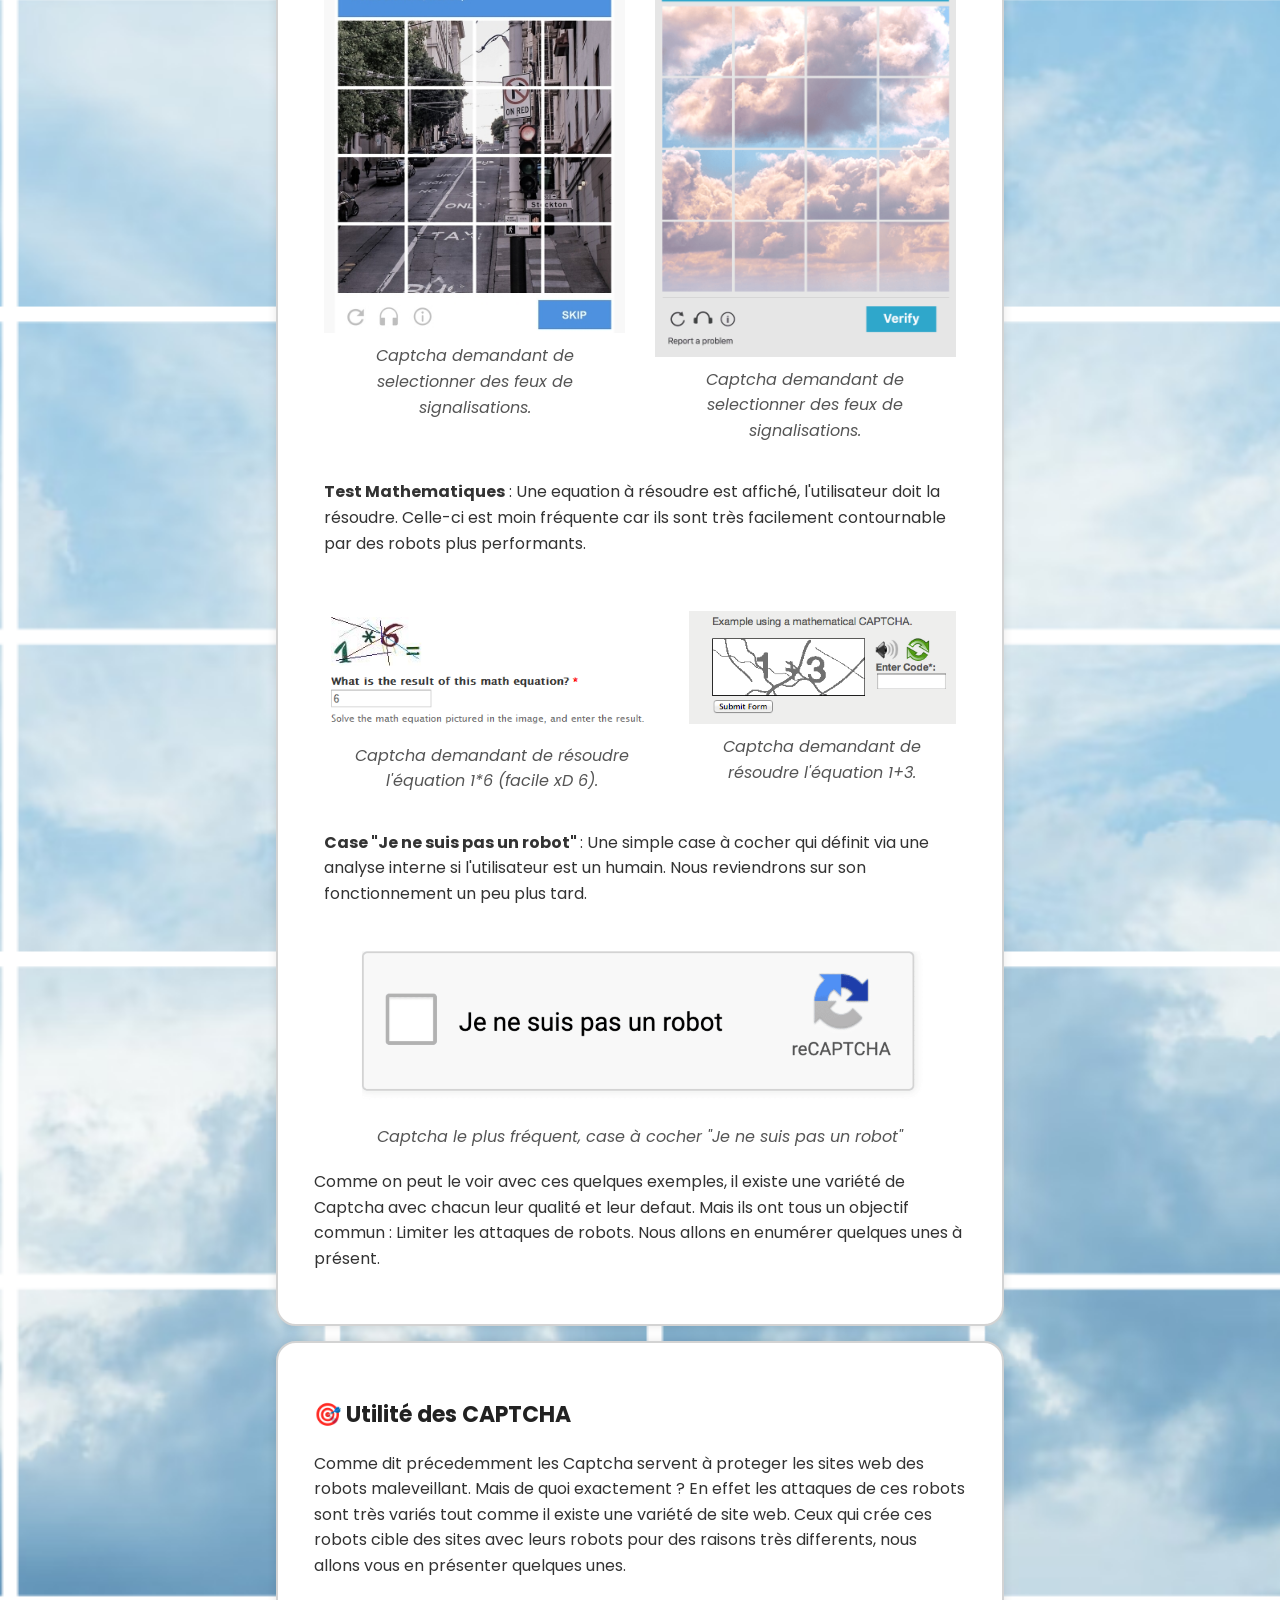
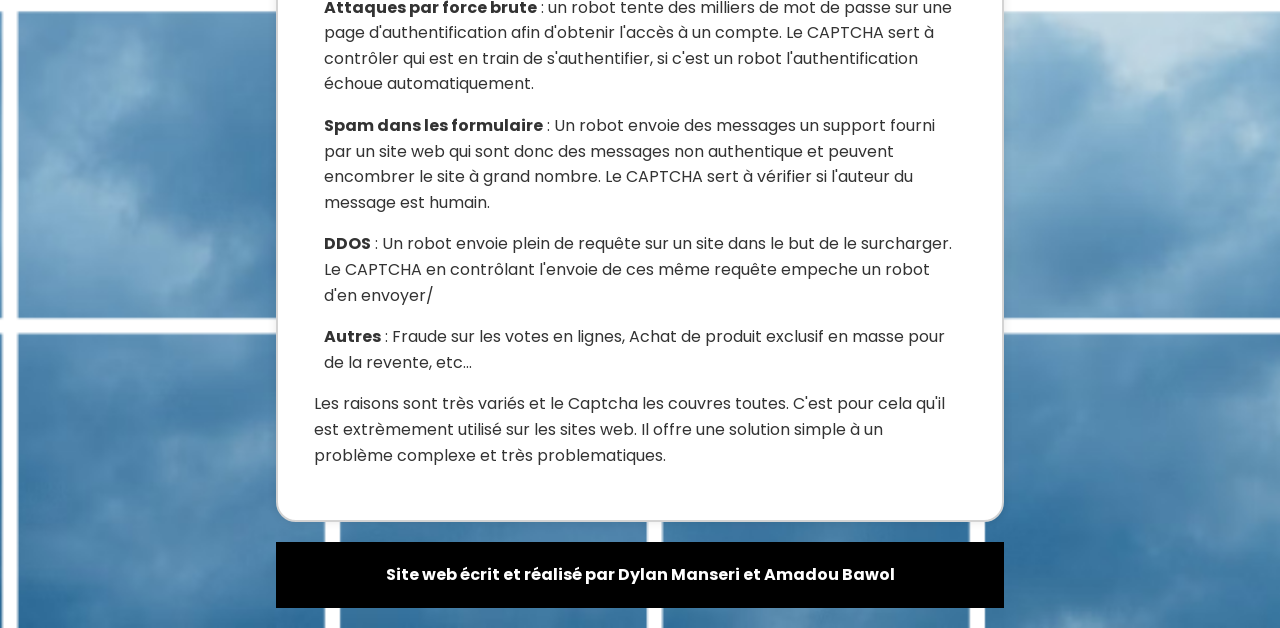
==== commit 6e46593b: "Update index.html" ====
--- a/index.html
+++ b/index.html
@@ -7,6 +7,14 @@
       <link rel="icon" type="image/x-ico" href="favicon.ico"/>
       <link href="https://fonts.googleapis.com/css2?family=Poppins&display=swap" rel="stylesheet">
       <link rel="stylesheet" href="css/style.css">
+    <title> Les CAPTCHA</title>
+</head>  
+<body class="body">
+    <h1 class="h1">Les CAPTCHA</h1>
+    <header class="sidebar">
+      <a href="https://www.cyu.fr/" target="_blank">
+        <img src="images/cyLogo.png" alt="Logo de l'université CY Cergy Paris Université">
+      </a>
       <img src="images/cyLogo.png" alt="Logo de l'université CY Cergy Paris Université">
       <nav>
         <ul>
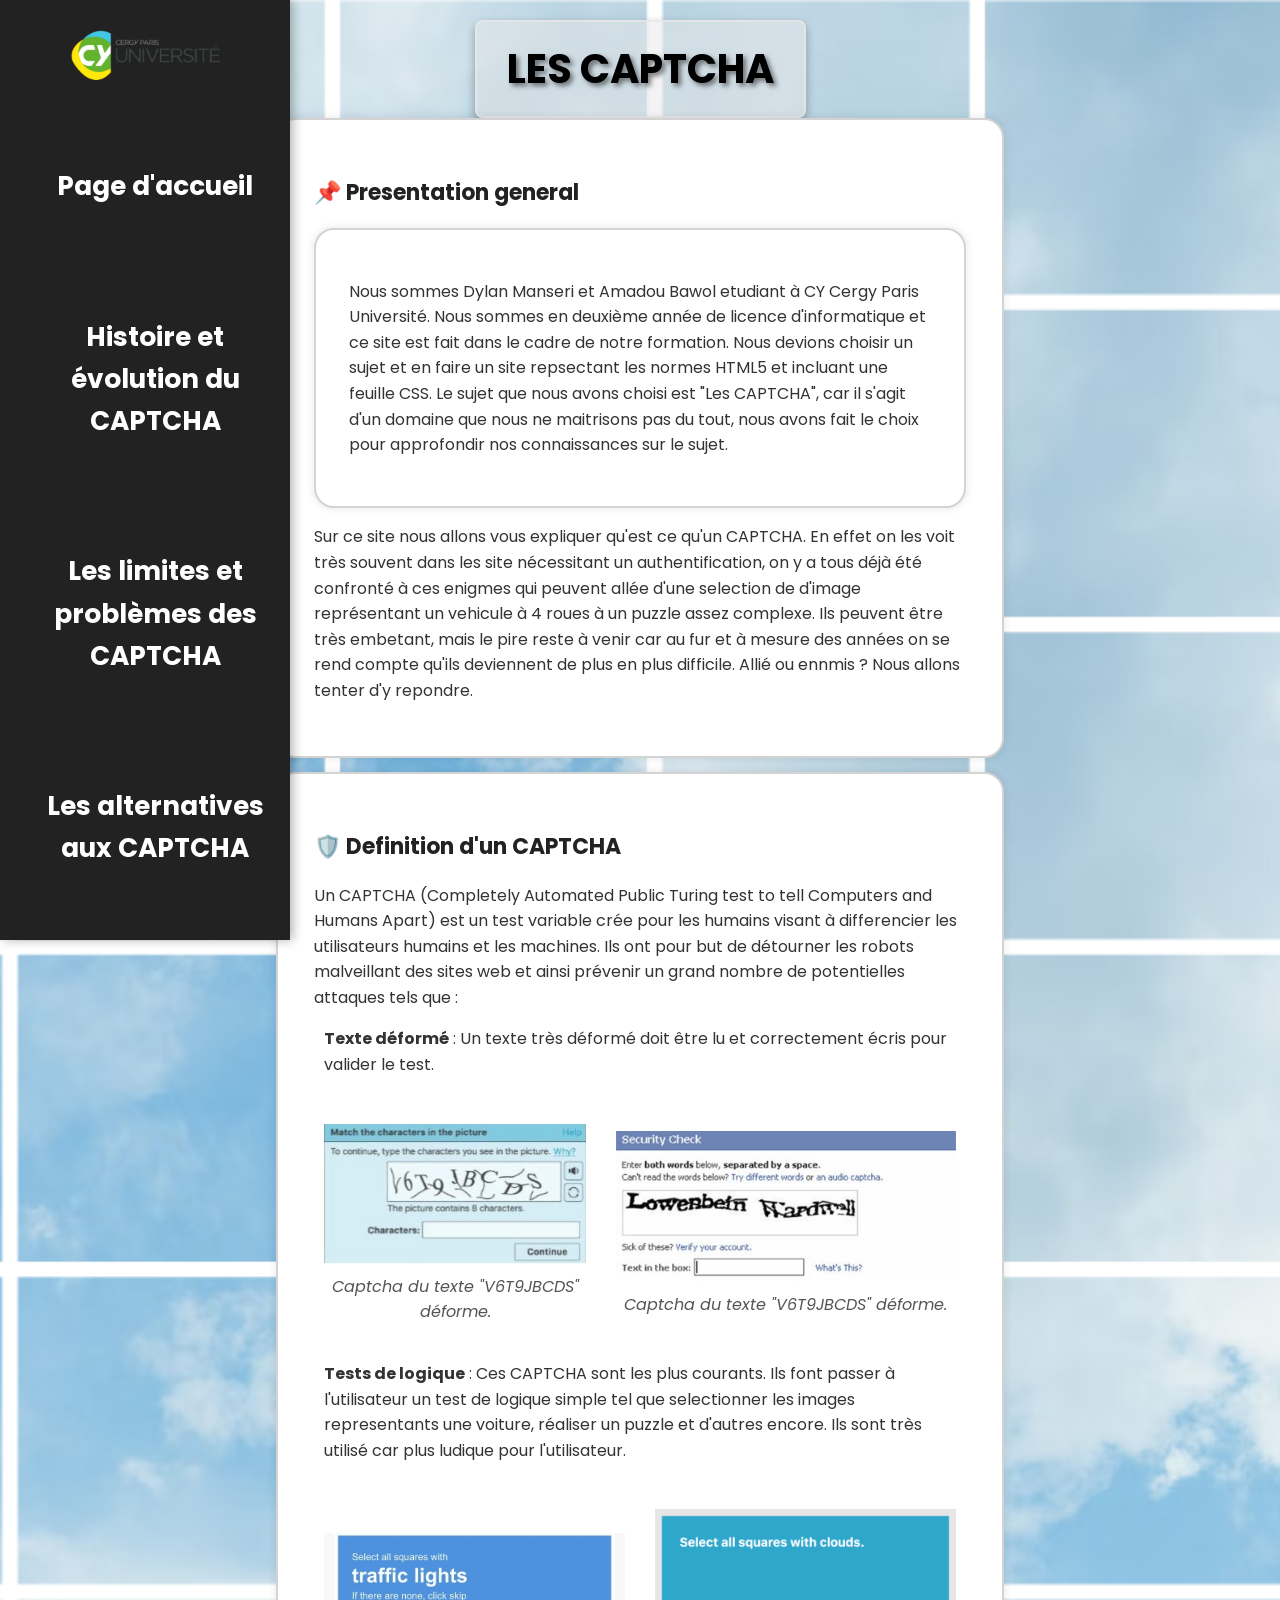
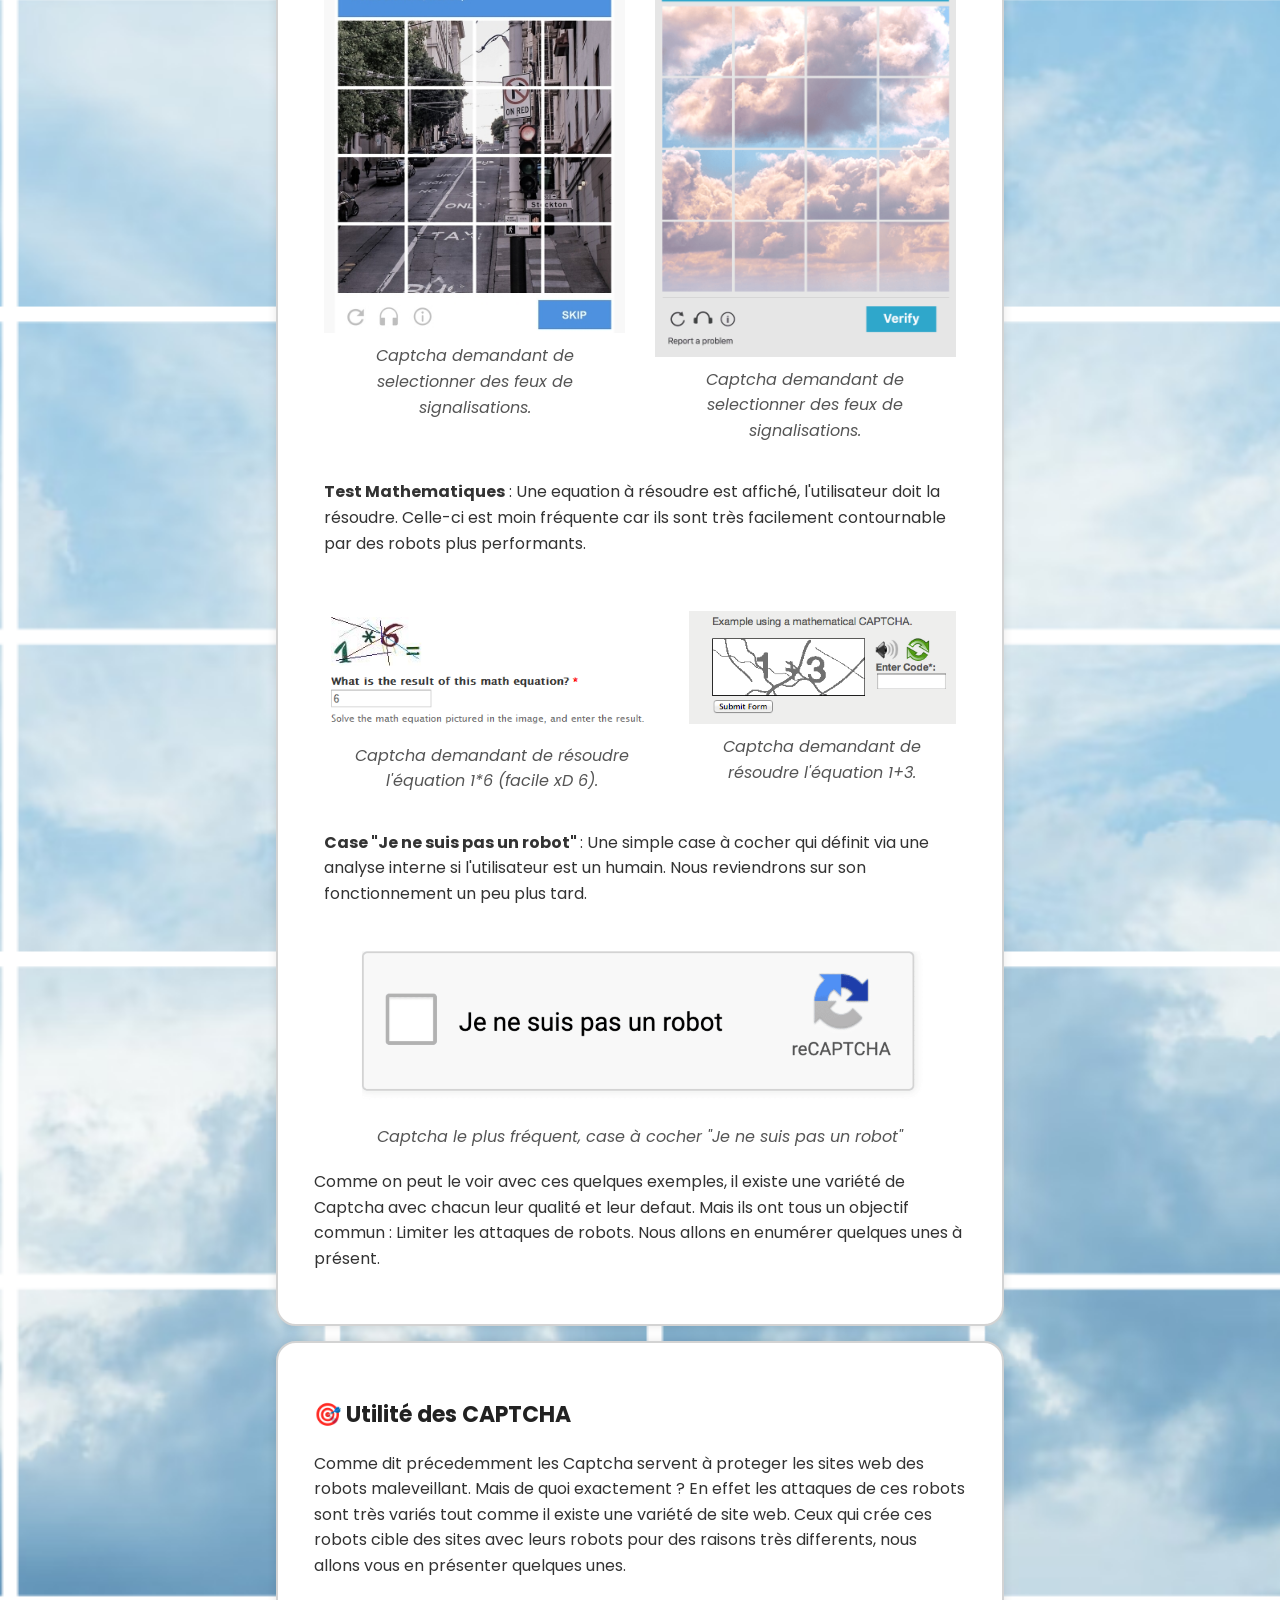
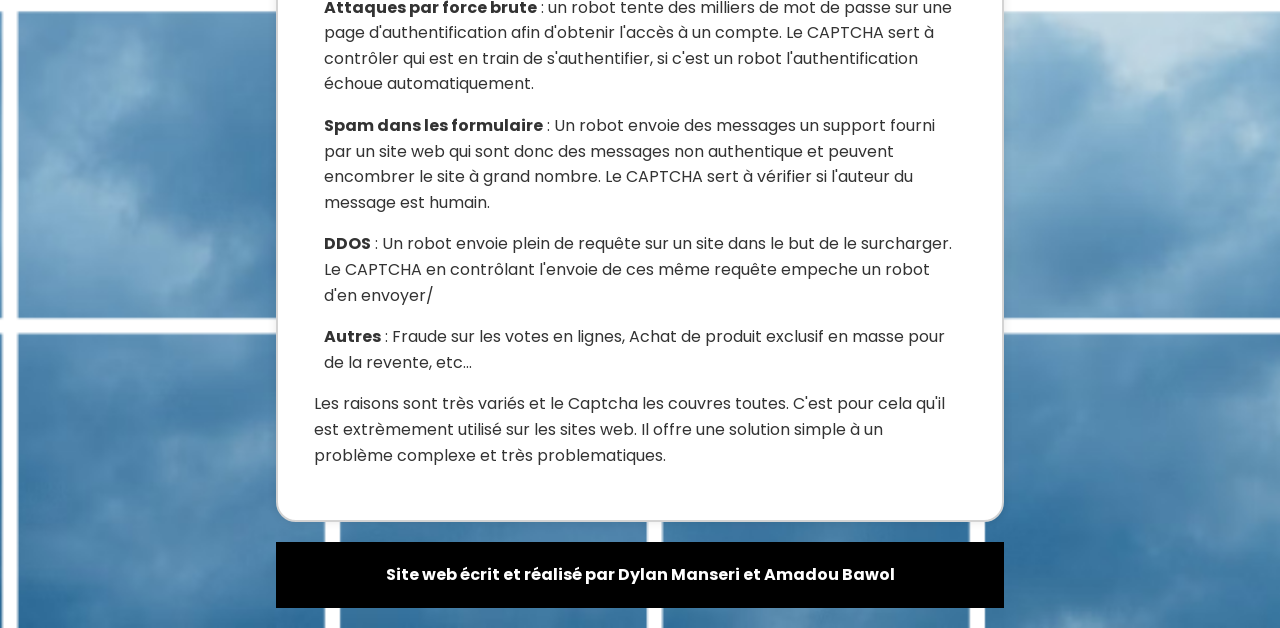
==== commit 39ba9974: "Update index.html" ====
--- a/index.html
+++ b/index.html
@@ -15,7 +15,6 @@
       <a href="https://www.cyu.fr/" target="_blank">
         <img src="images/cyLogo.png" alt="Logo de l'université CY Cergy Paris Université">
       </a>
-      <img src="images/cyLogo.png" alt="Logo de l'université CY Cergy Paris Université">
       <nav>
         <ul>
           <li>
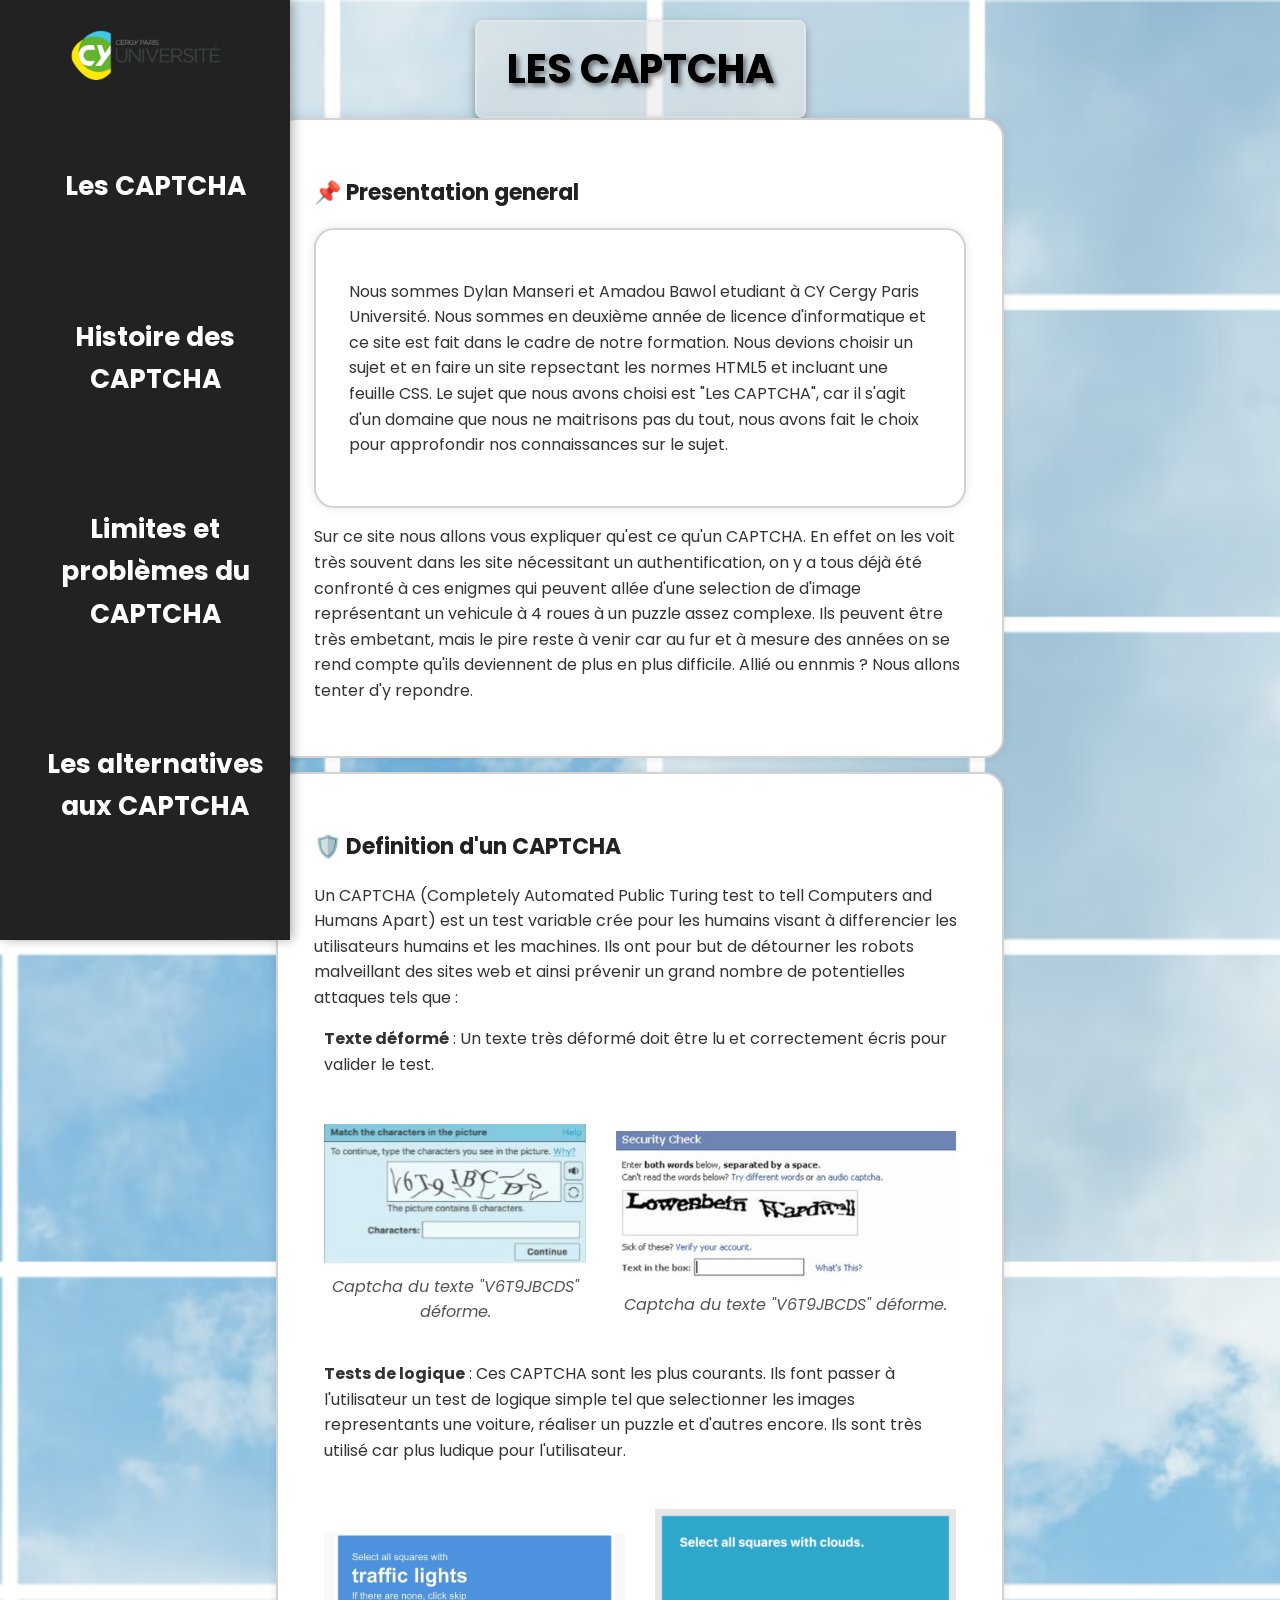
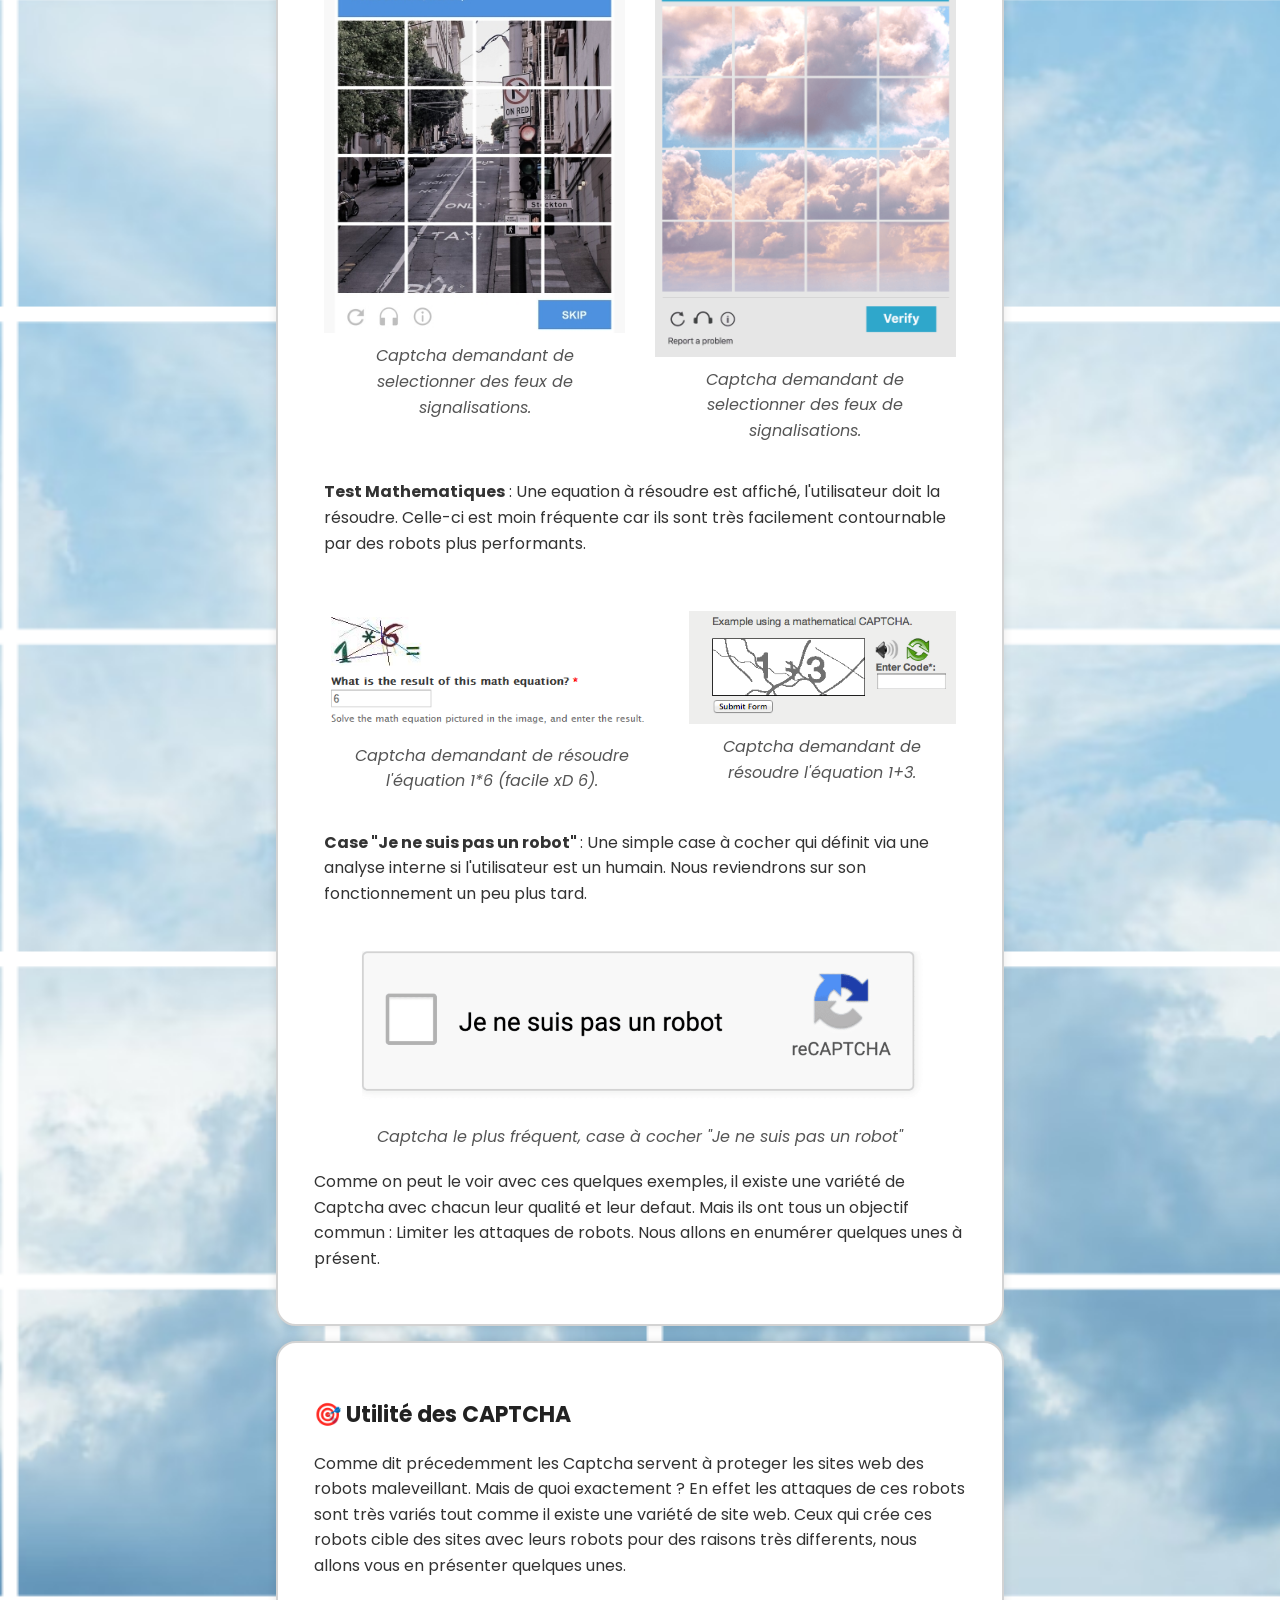
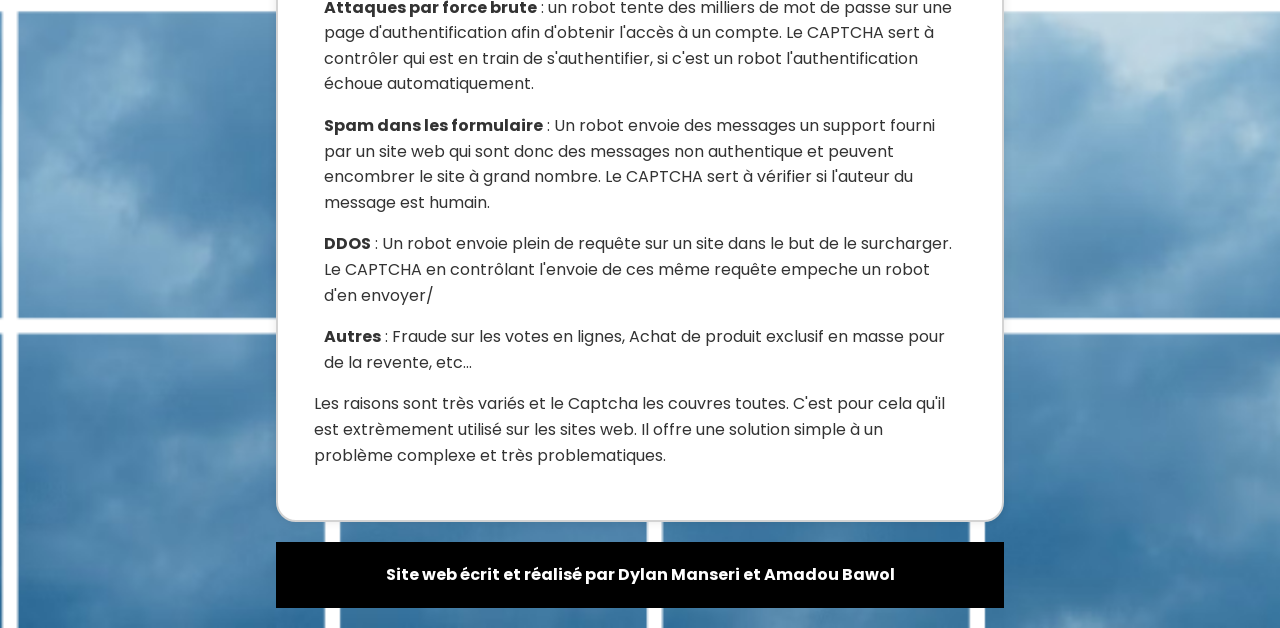
==== commit 77ab12f8: "Update index.html" ====
--- a/index.html
+++ b/index.html
@@ -1,148 +1,177 @@
 <!DOCTYPE html>
 <html lang="fr">
+
 <head>
-    <meta charset="UTF-8">
-      <meta name="description" content="Page d'introduction sur les CAPTCHA">
-      <meta name="author" content="Dylan Manseri, Amadou Bawol">
-      <link rel="icon" type="image/x-ico" href="favicon.ico"/>
-      <link href="https://fonts.googleapis.com/css2?family=Poppins&display=swap" rel="stylesheet">
-      <link rel="stylesheet" href="css/style.css">
-    <title> Les CAPTCHA</title>
-</head>  
+  <meta charset="UTF-8">
+  <meta name="description" content="Page d'introduction sur les CAPTCHA">
+  <meta name="author" content="Dylan Manseri, Amadou Bawol">
+  <link rel="icon" type="image/x-ico" href="favicon.ico" />
+  <link href="https://fonts.googleapis.com/css2?family=Poppins&display=swap" rel="stylesheet">
+  <link rel="stylesheet" href="css/style.css">
+  <title> Les CAPTCHA</title>
+</head>
+
 <body class="body">
-    <h1 class="h1">Les CAPTCHA</h1>
-    <header class="sidebar">
-      <a href="https://www.cyu.fr/" target="_blank">
-        <img src="images/cyLogo.png" alt="Logo de l'université CY Cergy Paris Université">
-      </a>
+  <h1 class="h1">Les CAPTCHA</h1>
+  <header class="sidebar">
+    <a href="https://www.cyu.fr/" target="_blank">
+      <img src="images/cyLogo.png" alt="Logo de l'université CY Cergy Paris Université">
+    </a>
+    <nav>
+      <ul>
+        <li>
+          <p style="font-size : 24px"> <a href="index.html">Les CAPTCHA</a> </p>
+        </li>
+        <li>
+          <p style="font-size : 24px"> <a href="histoire.html">Histoire des CAPTCHA</a> </p>
+        </li>
+        <li>
+          <p style="font-size : 24px"> <a href="limite.html">Limites et problèmes du CAPTCHA</a></p>
+        </li>
+        <li>
+          <p style="font-size : 24px"> <a href="alternatives.html">Les alternatives aux CAPTCHA</a></p>
+        </li>
+      </ul>
+    </nav>
+  </header>
+  <main class="cadrant">
+    <section>
+      <h2>📌 Presentation general</h2>
+      <article>
+        <p>Nous sommes Dylan Manseri et Amadou Bawol etudiant à CY Cergy Paris Université. Nous sommes en deuxième année
+          de licence d'informatique et
+          ce site est fait dans le cadre de notre formation. Nous devions choisir un sujet et en faire un site
+          repsectant les normes HTML5 et incluant une feuille CSS.
+          Le sujet que nous avons choisi est "Les CAPTCHA", car il s'agit d'un domaine que nous ne maitrisons pas du
+          tout, nous avons fait le choix pour approfondir
+          nos connaissances sur le sujet.
+        </p>
+      </article>
+      <p>
+        Sur ce site nous allons vous expliquer qu'est ce qu'un CAPTCHA. En effet on les voit très souvent dans les site
+        nécessitant un authentification, on y a tous déjà été confronté à ces enigmes qui peuvent allée d'une selection
+        de d'image représentant un vehicule à 4 roues à un puzzle assez complexe.
+        Ils peuvent être très embetant, mais le pire reste à venir car au fur et à mesure des années on se rend compte
+        qu'ils deviennent de plus en plus difficile. Allié ou ennmis ?
+        Nous allons tenter d'y repondre.
+      </p>
+    </section>
+    <section>
+      <h2>🛡️ Definition d'un CAPTCHA </h2>
+      <p>Un CAPTCHA (Completely Automated Public Turing test to tell Computers and Humans Apart) est un test variable
+        crée pour les humains visant à differencier
+        les utilisateurs humains et les machines. Ils ont pour but de détourner les robots malveillant des sites web et
+        ainsi prévenir un grand nombre de potentielles
+        attaques tels que :
       <nav>
         <ul>
           <li>
-            <p style="font-size : 24px"> <a href="index.html">Page d'accueil</a> </p>
+            <p><strong>Texte déformé</strong> : Un texte très déformé doit être lu et correctement écris pour valider le
+              test.</p>
+            <div class="double-image">
+              <figure>
+                <img src="images/captchaMot.jpg" alt="Captcha d'un texte">
+                <figcaption style="font-style: italic;">Captcha du texte "V6T9JBCDS" déforme.</figcaption>
+              </figure>
+              <figure>
+                <img src="images/captchaTexte2.jpg" alt="Captcha d'un texte">
+                <figcaption style="font-style: italic;">Captcha du texte "V6T9JBCDS" déforme.</figcaption>
+              </figure>
+            </div>
           </li>
           <li>
-            <p style="font-size : 24px"> <a href="histoire.html">Histoire et évolution du CAPTCHA</a> </p>
+            <p><strong>Tests de logique</strong> : Ces CAPTCHA sont les plus courants. Ils font passer à l'utilisateur
+              un test de logique simple tel que
+              selectionner les images representants une voiture, réaliser un puzzle et d'autres encore. Ils sont très
+              utilisé car plus ludique pour
+              l'utilisateur. </p>
+            <div class="double-image">
+              <figure>
+                <img src="images/captchaImage.jpg" alt="Captcha d'image">
+                <figcaption style="font-style: italic;">Captcha demandant de selectionner des feux de signalisations.
+                </figcaption>
+              </figure>
+              <figure>
+                <img src="images/captchaImage2.png" alt="Captcha d'image">
+                <figcaption style="font-style: italic;">Captcha demandant de selectionner des feux de signalisations.
+                </figcaption>
+              </figure>
+            </div>
           </li>
           <li>
-            <p style="font-size : 24px"> <a href="limite.html">Les limites et problèmes des CAPTCHA </a></p>
+            <p><strong>Test Mathematiques</strong> : Une equation à résoudre est affiché, l'utilisateur doit la
+              résoudre. Celle-ci est moin fréquente
+              car ils sont très facilement contournable par des robots plus performants.
+            </p>
+            <div class="double-image">
+              <figure>
+                <img src="images/equationCaptcha.png" alt="Captcha d'une equation">
+                <figcaption style="font-style: italic;">Captcha demandant de résoudre l'équation 1*6 (facile xD 6).
+                </figcaption>
+              </figure>
+              <figure>
+                <img src="images/equationCaptcha2.png" alt="Captcha d'une equation">
+                <figcaption style="font-style: italic;">Captcha demandant de résoudre l'équation 1+3.</figcaption>
+              </figure>
+            </div>
           </li>
           <li>
-            <p style="font-size : 24px"> <a href="alternatives.html">Les alternatives aux CAPTCHA </a></p>
+            <p><strong>Case "Je ne suis pas un robot" </strong> : Une simple case à cocher qui définit via une analyse
+              interne si l'utilisateur
+              est un humain. Nous reviendrons sur son fonctionnement un peu plus tard.</p>
+            <figure style="text-align: center;">
+              <img src="images/jeNeSuisPasUnRobot.png" alt="Captcha d'une case à cocher">
+              <figcaption style="font-style: italic;">Captcha le plus fréquent, case à cocher "Je ne suis pas un robot"
+              </figcaption>
+            </figure>
+
           </li>
         </ul>
       </nav>
-    </header>
-    <main class="cadrant">
-        <section>
-        <h2>📌 Presentation general</h2>
-        <article>
-            <p>Nous sommes Dylan Manseri et Amadou Bawol etudiant à CY Cergy Paris Université. Nous sommes en deuxième année de licence d'informatique et 
-            ce site est fait dans le cadre de notre formation. Nous devions choisir un sujet et en faire un site repsectant les normes HTML5 et incluant une feuille CSS.
-            Le sujet que nous avons choisi est "Les CAPTCHA", car il s'agit d'un domaine que nous ne maitrisons pas du tout, nous avons fait le choix pour approfondir
-            nos connaissances sur le sujet. 
-            </p>
-        </article>
-            <p>
-            Sur ce site nous allons vous expliquer qu'est ce qu'un CAPTCHA. En effet on les voit très souvent dans les site 
-            nécessitant un authentification, on y a tous déjà été confronté à ces enigmes qui peuvent allée d'une selection de d'image représentant un vehicule à 4 roues à un puzzle assez complexe. 
-            Ils peuvent être très embetant, mais le pire reste à venir car au fur et à mesure des années on se rend compte qu'ils deviennent de plus en plus difficile. Allié ou ennmis ? 
-            Nous allons tenter d'y repondre.
-            </p>
-        </section>
-        <section>
-            <h2>🛡️ Definition d'un CAPTCHA </h2>
-            <p>Un CAPTCHA (Completely Automated Public Turing test to tell Computers and Humans Apart) est un test variable crée pour les humains visant à differencier
-                les utilisateurs humains et les machines. Ils ont pour but de détourner les robots malveillant des sites web et ainsi prévenir un grand nombre de potentielles 
-                attaques tels que :
-                <nav>
-                    <ul>
-                        <li>
-                            <p><strong>Texte déformé</strong> : Un texte très déformé doit être lu et correctement écris pour valider le test.</p>
-                            <div class="double-image">
-                              <figure>
-                                  <img src="images/captchaMot.jpg" alt="Captcha d'un texte">
-                                  <figcaption style ="font-style: italic;">Captcha du texte "V6T9JBCDS" déforme.</figcaption>
-                              </figure>
-                              <figure>
-                                <img src="images/captchaTexte2.jpg" alt="Captcha d'un texte">
-                                <figcaption style ="font-style: italic;">Captcha du texte "V6T9JBCDS" déforme.</figcaption>
-                              </figure>
-                            </div>
-                        </li>
-                        <li>
-                            <p><strong>Tests de logique</strong> : Ces CAPTCHA sont les plus courants. Ils font passer à l'utilisateur un test de logique simple tel que 
-                            selectionner les images representants une voiture, réaliser un puzzle et d'autres encore. Ils sont très utilisé car plus ludique pour 
-                            l'utilisateur. </p>
-                          <div class="double-image">
-                            <figure>
-                              <img src="images/captchaImage.jpg" alt="Captcha d'image">
-                              <figcaption style ="font-style: italic;">Captcha demandant de selectionner des feux de signalisations.</figcaption>
-                            </figure>
-                            <figure>
-                              <img src="images/captchaImage2.png" alt="Captcha d'image">
-                              <figcaption style ="font-style: italic;">Captcha demandant de selectionner des feux de signalisations.</figcaption>
-                            </figure>
-                          </div>
-                        </li>
-                        <li>
-                            <p><strong>Test Mathematiques</strong> : Une equation à résoudre est affiché, l'utilisateur doit la résoudre. Celle-ci est moin fréquente 
-                                car ils sont très facilement contournable par des robots plus performants.
-                            </p>
-                            <div class="double-image">
-                              <figure>
-                                <img src="images/equationCaptcha.png" alt="Captcha d'une equation">
-                                <figcaption style ="font-style: italic;">Captcha demandant de résoudre l'équation 1*6 (facile xD 6).</figcaption>
-                              </figure>
-                              <figure>
-                                <img src="images/equationCaptcha2.png" alt="Captcha d'une equation">
-                                <figcaption style ="font-style: italic;">Captcha demandant de résoudre l'équation 1+3.</figcaption>
-                              </figure>
-                            </div>
-                        </li>
-                        <li>
-                            <p><strong>Case "Je ne suis pas un robot" </strong> : Une simple case à cocher qui définit via une analyse interne si l'utilisateur 
-                            est un humain. Nous reviendrons sur son fonctionnement un peu plus tard.</p>
-                            <figure style="text-align: center;">
-                              <img src="images/jeNeSuisPasUnRobot.png" alt="Captcha d'une case à cocher">
-                              <figcaption style ="font-style: italic;">Captcha le plus fréquent, case à cocher "Je ne suis pas un robot"</figcaption>
-                            </figure>
+      <p>Comme on peut le voir avec ces quelques exemples, il existe une variété de Captcha avec chacun leur qualité et
+        leur defaut. Mais ils ont
+        tous un objectif commun : Limiter les attaques de robots. Nous allons en enumérer quelques unes à présent.
+      </p>
+    </section>
+    <section>
+      <h2>🎯 Utilité des CAPTCHA</h2>
+      <p>Comme dit précedemment les Captcha servent à proteger les sites web des robots maleveillant. Mais de quoi
+        exactement ? En effet
+        les attaques de ces robots sont très variés tout comme il existe une variété de site web. Ceux qui crée ces
+        robots cible des sites
+        avec leurs robots pour des raisons très differents, nous allons vous en présenter quelques unes.
+      </p>
+      <nav>
+        <ul>
+          <li>
+            <p><strong>Attaques par force brute</strong> : un robot tente des milliers de mot de passe sur une page
+              d'authentification afin d'obtenir
+              l'accès à un compte. Le CAPTCHA sert à contrôler qui est en train de s'authentifier, si c'est un robot
+              l'authentification échoue automatiquement.</p>
+          </li>
+          <li>
+            <p><strong>Spam dans les formulaire</strong> : Un robot envoie des messages un support fourni par un site
+              web qui sont donc des messages
+              non authentique et peuvent encombrer le site à grand nombre. Le CAPTCHA sert à vérifier si l'auteur du
+              message est humain.</p>
+          </li>
+          <li>
+            <p><strong>DDOS</strong> : Un robot envoie plein de requête sur un site dans le but de le surcharger. Le
+              CAPTCHA en contrôlant l'envoie de ces
+              même requête empeche un robot d'en envoyer/</p>
+          </li>
+          <li>
+            <p><strong>Autres</strong> : Fraude sur les votes en lignes, Achat de produit exclusif en masse pour de la
+              revente, etc...</p>
+          </li>
+        </ul>
+      </nav>
+      <p>Les raisons sont très variés et le Captcha les couvres toutes. C'est pour cela qu'il est extrèmement utilisé
+        sur les sites web.
+        Il offre une solution simple à un problème complexe et très problematiques. </p>
+    </section>
+  </main>
+  <footer class="footer"><strong>Site web écrit et réalisé par Dylan Manseri et Amadou Bawol</strong></footer>
+</body>
 
-                        </li>
-                    </ul>
-                </nav>
-                <p>Comme on peut le voir avec ces quelques exemples, il existe une variété de Captcha avec chacun leur qualité et leur defaut. Mais ils ont 
-                  tous un objectif commun : Limiter les attaques de robots. Nous allons en enumérer quelques unes à présent.
-                </p>
-        </section>
-        <section>
-          <h2>🎯 Utilité des CAPTCHA</h2>
-            <p>Comme dit précedemment les Captcha servent à proteger les sites web des robots maleveillant. Mais de quoi exactement ? En effet 
-              les attaques de ces robots sont très variés tout comme il existe une variété de site web. Ceux qui crée ces robots cible des sites 
-              avec leurs robots pour des raisons très differents, nous allons vous en présenter quelques unes.
-            </p>
-            <nav>
-                <ul>
-                    <li>
-                        <p><strong>Attaques par force brute</strong> : un robot tente des milliers de mot de passe sur une page d'authentification afin d'obtenir
-                        l'accès à un compte. Le CAPTCHA sert à contrôler qui est en train de s'authentifier, si c'est un robot l'authentification échoue automatiquement.</p>
-                    </li>
-                    <li>
-                        <p><strong>Spam dans les formulaire</strong> : Un robot envoie des messages un support fourni par un site web qui sont donc des messages 
-                         non authentique et peuvent encombrer le site à grand nombre. Le CAPTCHA sert à vérifier si l'auteur du message est humain.</p>
-                    </li>
-                    <li>
-                        <p><strong>DDOS</strong> : Un robot envoie plein de requête sur un site dans le but de le surcharger. Le CAPTCHA en contrôlant l'envoie de ces
-                        même requête empeche un robot d'en envoyer/</p>
-                    </li>
-                    <li>
-                        <p><strong>Autres</strong> : Fraude sur les votes en lignes, Achat de produit exclusif en masse pour de la revente, etc...</p>
-                    </li>
-                </ul>
-            </nav>
-            <p>Les raisons sont très variés et le Captcha les couvres toutes. C'est pour cela qu'il est extrèmement utilisé sur les sites web. 
-              Il offre une solution simple à un problème complexe et très problematiques. </p>
-        </section>
-    </main>
-    <footer class="footer"><strong>Site web écrit et réalisé par Dylan Manseri et Amadou Bawol</strong></footer>
-</body>
 </html>
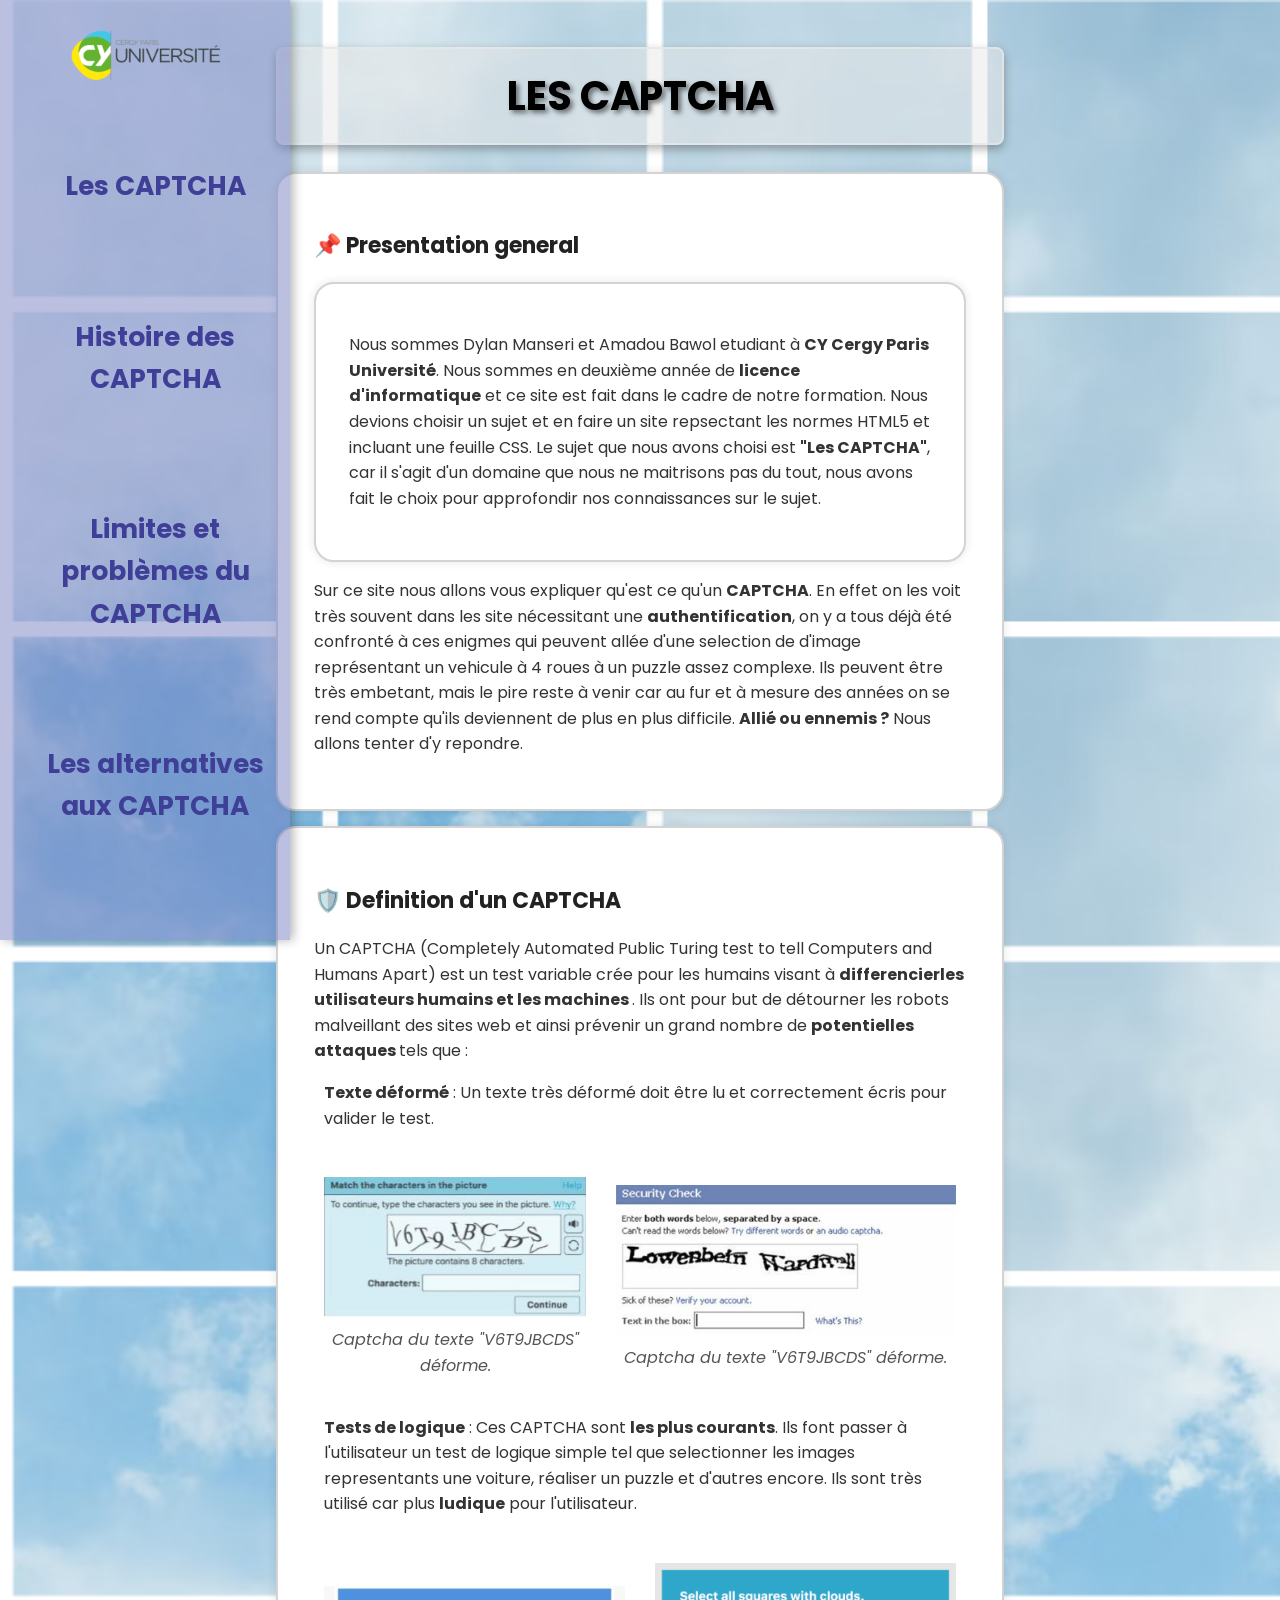
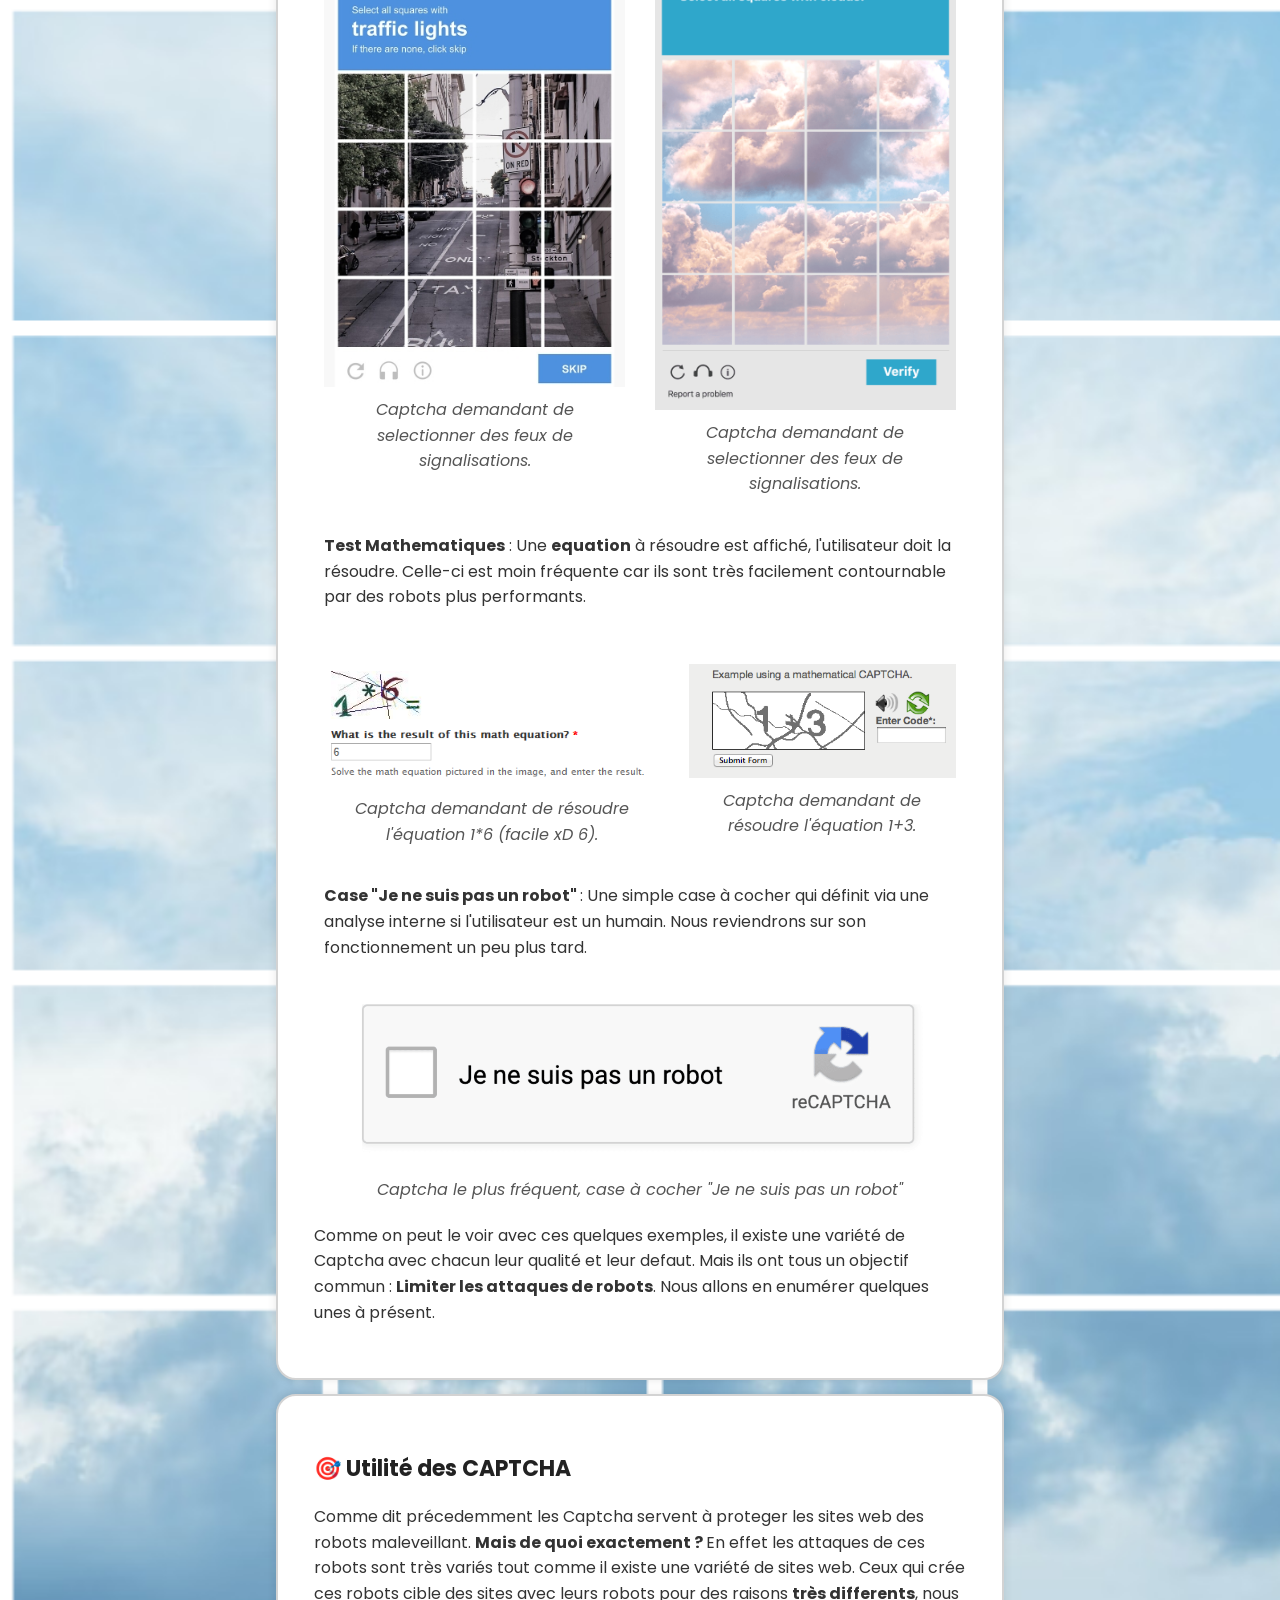
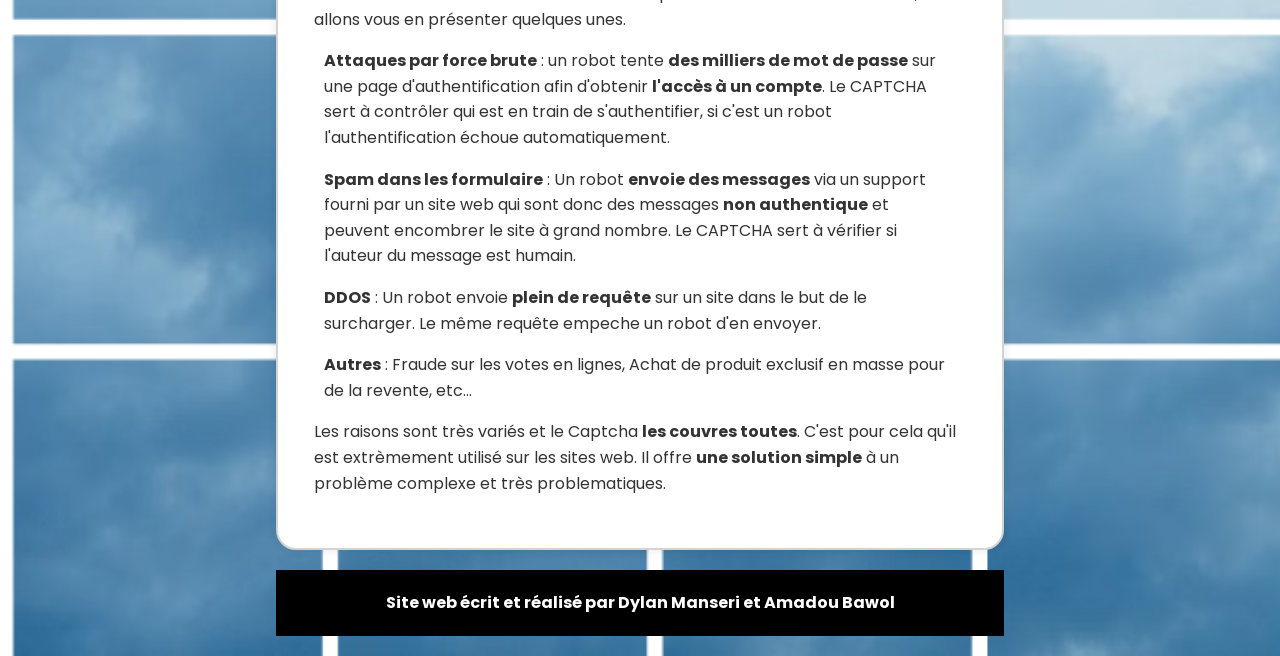
==== commit 99e3545e: "Update index.html" ====
--- a/index.html
+++ b/index.html
@@ -38,31 +38,32 @@
     <section>
       <h2>📌 Presentation general</h2>
       <article>
-        <p>Nous sommes Dylan Manseri et Amadou Bawol etudiant à CY Cergy Paris Université. Nous sommes en deuxième année
-          de licence d'informatique et
+        <p>Nous sommes Dylan Manseri et Amadou Bawol etudiant à <strong>CY Cergy Paris Université</strong>. Nous sommes en deuxième année
+          de <strong>licence d'informatique</strong> et
           ce site est fait dans le cadre de notre formation. Nous devions choisir un sujet et en faire un site
           repsectant les normes HTML5 et incluant une feuille CSS.
-          Le sujet que nous avons choisi est "Les CAPTCHA", car il s'agit d'un domaine que nous ne maitrisons pas du
+          Le sujet que nous avons choisi est <strong>"Les CAPTCHA"</strong>, car il s'agit d'un domaine que nous ne maitrisons pas du
           tout, nous avons fait le choix pour approfondir
           nos connaissances sur le sujet.
         </p>
       </article>
       <p>
-        Sur ce site nous allons vous expliquer qu'est ce qu'un CAPTCHA. En effet on les voit très souvent dans les site
-        nécessitant un authentification, on y a tous déjà été confronté à ces enigmes qui peuvent allée d'une selection
+        Sur ce site nous allons vous expliquer qu'est ce qu'un <strong>CAPTCHA</strong>. En effet on les voit très souvent dans les site
+        nécessitant une <strong>authentification</strong>, on y a tous déjà été confronté à ces enigmes qui peuvent allée d'une selection
         de d'image représentant un vehicule à 4 roues à un puzzle assez complexe.
         Ils peuvent être très embetant, mais le pire reste à venir car au fur et à mesure des années on se rend compte
-        qu'ils deviennent de plus en plus difficile. Allié ou ennmis ?
+        qu'ils deviennent de plus en plus difficile. <strong>Allié ou ennemis ?</strong>
         Nous allons tenter d'y repondre.
       </p>
     </section>
     <section>
       <h2>🛡️ Definition d'un CAPTCHA </h2>
       <p>Un CAPTCHA (Completely Automated Public Turing test to tell Computers and Humans Apart) est un test variable
-        crée pour les humains visant à differencier
-        les utilisateurs humains et les machines. Ils ont pour but de détourner les robots malveillant des sites web et
-        ainsi prévenir un grand nombre de potentielles
-        attaques tels que :
+        crée pour les humains visant à <strong> differencierles utilisateurs humains et les machines </strong>. 
+        Ils ont pour but de détourner les robots malveillant des sites web et ainsi prévenir un grand nombre de <strong>
+          potentielles
+          attaques
+        </strong> tels que :
       <nav>
         <ul>
           <li>
@@ -80,10 +81,10 @@
             </div>
           </li>
           <li>
-            <p><strong>Tests de logique</strong> : Ces CAPTCHA sont les plus courants. Ils font passer à l'utilisateur
+            <p><strong>Tests de logique</strong> : Ces CAPTCHA sont <strong>les plus courants</strong>. Ils font passer à l'utilisateur
               un test de logique simple tel que
               selectionner les images representants une voiture, réaliser un puzzle et d'autres encore. Ils sont très
-              utilisé car plus ludique pour
+              utilisé car plus <strong>ludique</strong> pour
               l'utilisateur. </p>
             <div class="double-image">
               <figure>
@@ -99,7 +100,7 @@
             </div>
           </li>
           <li>
-            <p><strong>Test Mathematiques</strong> : Une equation à résoudre est affiché, l'utilisateur doit la
+            <p><strong>Test Mathematiques</strong> : Une <strong>equation</strong> à résoudre est affiché, l'utilisateur doit la
               résoudre. Celle-ci est moin fréquente
               car ils sont très facilement contournable par des robots plus performants.
             </p>
@@ -130,35 +131,32 @@
       </nav>
       <p>Comme on peut le voir avec ces quelques exemples, il existe une variété de Captcha avec chacun leur qualité et
         leur defaut. Mais ils ont
-        tous un objectif commun : Limiter les attaques de robots. Nous allons en enumérer quelques unes à présent.
+        tous un objectif commun : <strong>Limiter les attaques de robots</strong>. Nous allons en enumérer quelques unes à présent.
       </p>
     </section>
     <section>
       <h2>🎯 Utilité des CAPTCHA</h2>
-      <p>Comme dit précedemment les Captcha servent à proteger les sites web des robots maleveillant. Mais de quoi
-        exactement ? En effet
-        les attaques de ces robots sont très variés tout comme il existe une variété de site web. Ceux qui crée ces
-        robots cible des sites
-        avec leurs robots pour des raisons très differents, nous allons vous en présenter quelques unes.
+      <p>Comme dit précedemment les Captcha servent à proteger les sites web des robots maleveillant. <strong>
+        Mais de quoi exactement ? </strong> 
+        En effet les attaques de ces robots sont très variés tout comme il existe une variété de sites web. Ceux qui crée ces
+        robots cible des sites avec leurs robots pour des raisons <strong>très differents</strong>, nous allons vous en présenter quelques unes.
       </p>
       <nav>
         <ul>
           <li>
-            <p><strong>Attaques par force brute</strong> : un robot tente des milliers de mot de passe sur une page
+            <p><strong>Attaques par force brute</strong> : un robot tente <strong>des milliers de mot de passe</strong> sur une page
               d'authentification afin d'obtenir
-              l'accès à un compte. Le CAPTCHA sert à contrôler qui est en train de s'authentifier, si c'est un robot
+              <strong>l'accès à un compte</strong>. Le CAPTCHA sert à contrôler qui est en train de s'authentifier, si c'est un robot
               l'authentification échoue automatiquement.</p>
           </li>
           <li>
-            <p><strong>Spam dans les formulaire</strong> : Un robot envoie des messages un support fourni par un site
-              web qui sont donc des messages
-              non authentique et peuvent encombrer le site à grand nombre. Le CAPTCHA sert à vérifier si l'auteur du
-              message est humain.</p>
+            <p><strong>Spam dans les formulaire</strong> : Un robot <strong>envoie des messages</strong> via un support fourni par un site
+              web qui sont donc des messages <strong>non authentique</strong> et peuvent encombrer le site à grand nombre. 
+              Le CAPTCHA sert à vérifier si l'auteur du message est humain.</p>
           </li>
           <li>
-            <p><strong>DDOS</strong> : Un robot envoie plein de requête sur un site dans le but de le surcharger. Le
-              CAPTCHA en contrôlant l'envoie de ces
-              même requête empeche un robot d'en envoyer/</p>
+            <p><strong>DDOS</strong> : Un robot envoie <strong>plein de requête</strong> sur un site dans le but de le surcharger. 
+              Le même requête empeche un robot d'en envoyer.</p>
           </li>
           <li>
             <p><strong>Autres</strong> : Fraude sur les votes en lignes, Achat de produit exclusif en masse pour de la
@@ -166,9 +164,9 @@
           </li>
         </ul>
       </nav>
-      <p>Les raisons sont très variés et le Captcha les couvres toutes. C'est pour cela qu'il est extrèmement utilisé
+      <p>Les raisons sont très variés et le Captcha <strong>les couvres toutes</strong>. C'est pour cela qu'il est extrèmement utilisé
         sur les sites web.
-        Il offre une solution simple à un problème complexe et très problematiques. </p>
+        Il offre <strong>une solution simple</strong> à un problème complexe et très problematiques. </p>
     </section>
   </main>
   <footer class="footer"><strong>Site web écrit et réalisé par Dylan Manseri et Amadou Bawol</strong></footer>
--- a/css/style.css
+++ b/css/style.css
@@ -57,21 +57,22 @@
 
 
 h1 {
-    background: rgba(231, 231, 231, 0.508); /* Fond noir semi-transparent */
-    color: #000000; /* Texte orange vif */
+    background: rgba(231, 231, 231, 0.508);
+    color: #000000;
     padding: 15px 30px;
-    border-radius: 8px; /* Bords arrondis */
+    border-radius: 8px;
     text-align: center;
     font-size: 2.5rem;
     font-weight: bold;
     text-transform: uppercase;
-    border: 2px solid rgba(230, 230, 230, 0.8); /* Bordure orange légère */
-    display: inline-block; /* Ajuste la largeur du titre */
-    box-shadow: 0 4px 10px rgba(0, 0, 0, 0.3); /* Ombre légère */
-    text-shadow: 3px 3px 5px rgba(0, 0, 0, 0.5); /* Ombre noire légère */
-    display: block; /* S'assure qu'il prend toute la ligne */
-    width: fit-content; /* Ajuste la largeur au texte */
-    margin: 0 auto; /* Centre horizontalement */
+    border: 2px solid rgba(230, 230, 230, 0.8);
+    display: inline-block;
+    box-shadow: 0 4px 10px rgba(0, 0, 0, 0.3);
+    text-shadow: 3px 3px 5px rgba(0, 0, 0, 0.5);
+    display: block;
+    /*width: fit-content;*/
+    /*margin: 0 auto;*/
+    margin-bottom: 1 auto;
 }
 
 h2 {
@@ -87,7 +88,7 @@
     top: 0;
     width: 250px; /* Largeur */
     height: 100vh; /* Hauteur sur toute la page */
-    background: #222; /* Noir léger pour un effet moderne */
+    background: #707abf79; /* Noir léger pour un effet moderne */
     color: white;
     padding-top: 20px;
     box-shadow: 3px 0 10px rgba(0, 0, 0, 0.3); 
@@ -116,7 +117,7 @@
 }
 
 .sidebar ul li a {
-    color: white;
+    color: rgb(64, 63, 151);
     text-decoration: none;
     font-size: 1.1em;
     font-weight: bold;
@@ -127,7 +128,7 @@
 
 /* Effet au survol */
 .sidebar ul li a:hover {
-    background: #444;
+    background: #b5b4b493;
     transform: scale(1.05); 
     border-radius: 5px;
 }
